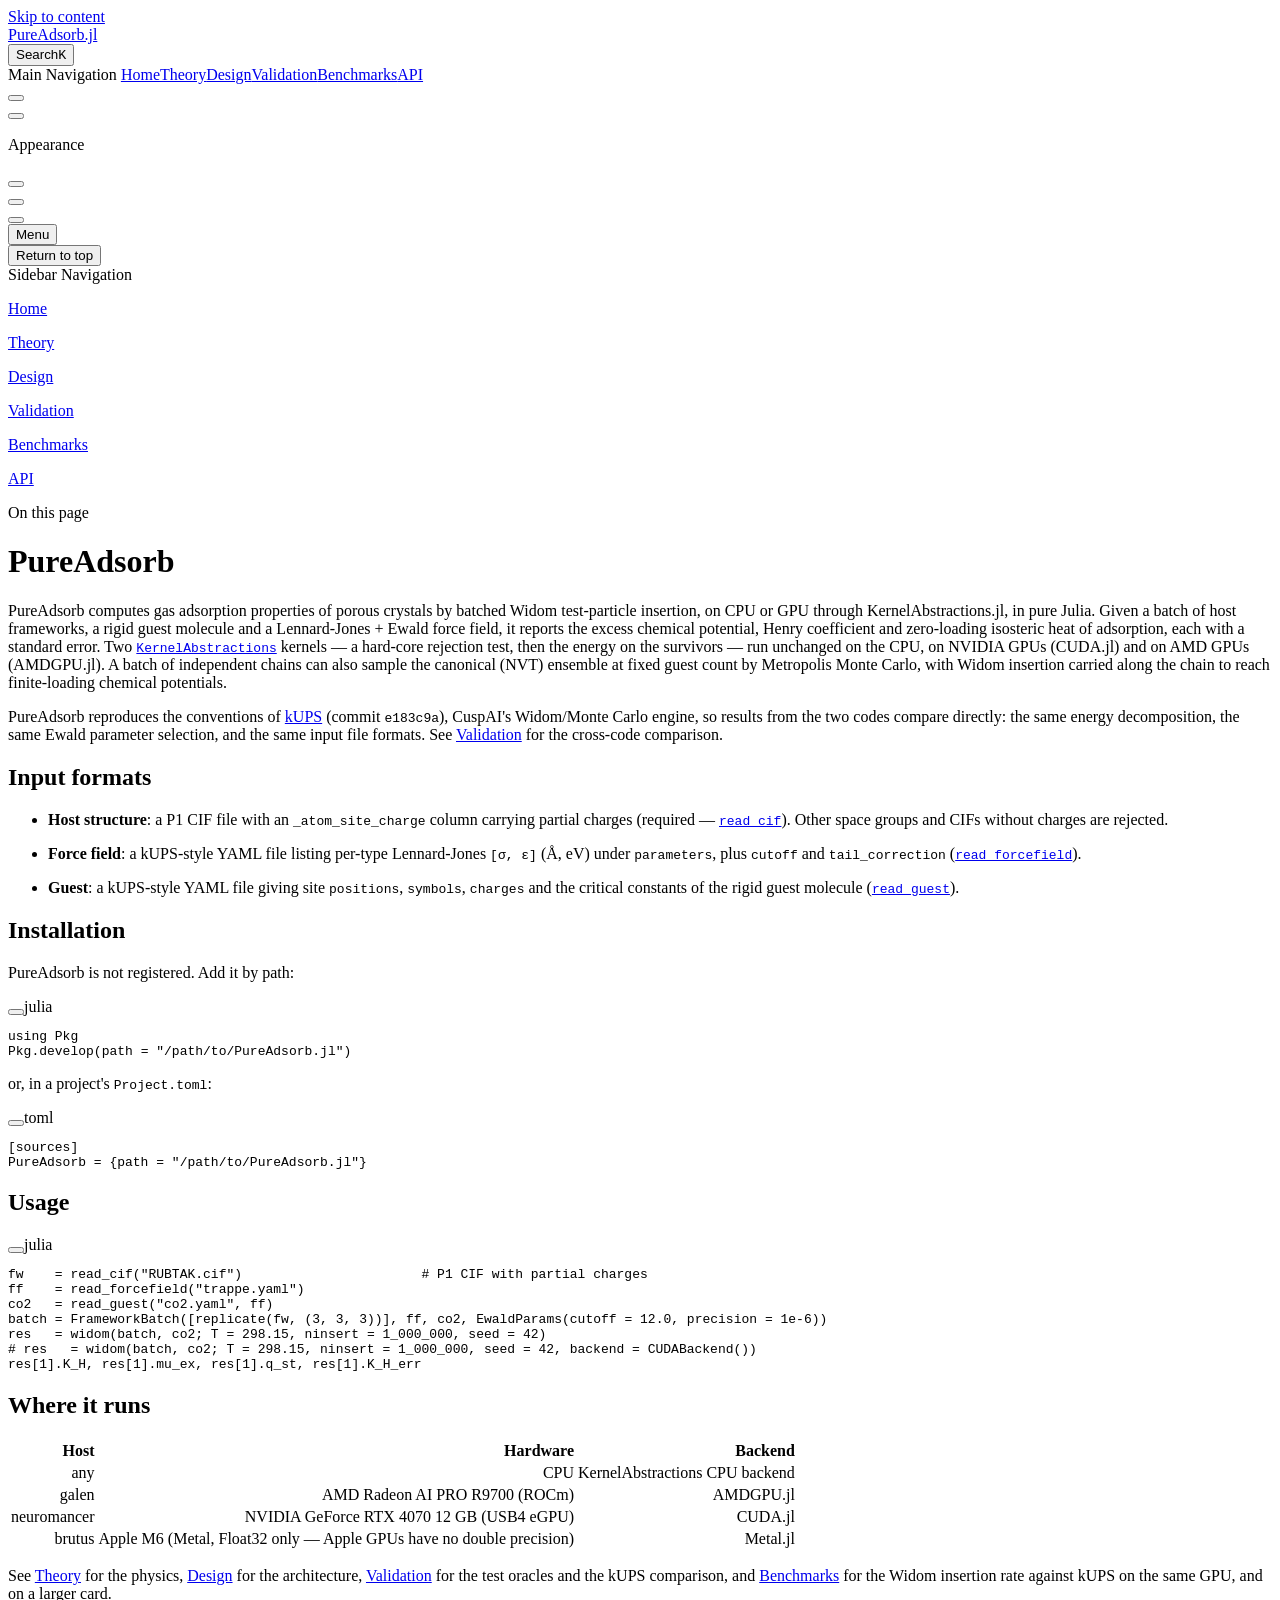
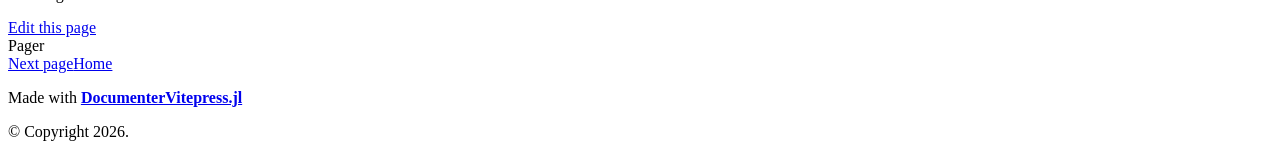
==== dev/index.html @ 9d954e81 "build based on 5918449" ====
<!DOCTYPE html>
<html lang="en-US" dir="ltr">
  <head>
    <meta charset="utf-8">
    <meta name="viewport" content="width=device-width,initial-scale=1">
    <title>PureAdsorb | PureAdsorb.jl</title>
    <meta name="description" content="Documentation for PureAdsorb.jl">
    <meta name="generator" content="VitePress v1.6.4">
    <link rel="preload stylesheet" href="/PureAdsorb.jl/dev/assets/style.B7l5vbgL.css" as="style">
    <link rel="preload stylesheet" href="/PureAdsorb.jl/dev/vp-icons.css" as="style">
    
    <script type="module" src="/PureAdsorb.jl/dev/assets/app.u4fH9tL3.js"></script>
    <link rel="preload" href="/PureAdsorb.jl/dev/assets/inter-roman-latin.Di8DUHzh.woff2" as="font" type="font/woff2" crossorigin="">
    <link rel="modulepreload" href="/PureAdsorb.jl/dev/assets/chunks/theme.BHVfnci4.js">
    <link rel="modulepreload" href="/PureAdsorb.jl/dev/assets/chunks/framework.DqDCIzK9.js">
    <link rel="modulepreload" href="/PureAdsorb.jl/dev/assets/index.md.CG6_yviu.lean.js">
    <script src="/PureAdsorb.jl/versions.js"></script>
    <script src="/PureAdsorb.jl/dev/siteinfo.js"></script>
    <meta name="robots" content="noindex, nofollow">
    <script id="check-dark-mode">(()=>{const e=localStorage.getItem("vitepress-theme-appearance")||"auto",a=window.matchMedia("(prefers-color-scheme: dark)").matches;(!e||e==="auto"?a:e==="dark")&&document.documentElement.classList.add("dark")})();</script>
    <script id="check-mac-os">document.documentElement.classList.toggle("mac",/Mac|iPhone|iPod|iPad/i.test(navigator.platform));</script>
  </head>
  <body>
    <div id="app"><div class="Layout" data-v-a9a9e638><!--[--><!--]--><!--[--><span tabindex="-1" data-v-492508fc></span><a href="#VPContent" class="VPSkipLink visually-hidden" data-v-492508fc>Skip to content</a><!--]--><!----><header class="VPNav" data-v-a9a9e638 data-v-f1e365da><div class="VPNavBar" data-v-f1e365da data-v-822684d1><div class="wrapper" data-v-822684d1><div class="container" data-v-822684d1><div class="title" data-v-822684d1><div class="VPNavBarTitle has-sidebar" data-v-822684d1 data-v-0f4f798b><a class="title" href="/PureAdsorb.jl/dev/" data-v-0f4f798b><!--[--><!--]--><!----><span data-v-0f4f798b>PureAdsorb.jl</span><!--[--><!--]--></a></div></div><div class="content" data-v-822684d1><div class="content-body" data-v-822684d1><!--[--><!--[--><!--[--><!----><!--]--><!--]--><!--]--><div class="VPNavBarSearch search" data-v-822684d1><!--[--><!----><div id="local-search"><button type="button" class="DocSearch DocSearch-Button" aria-label="Search"><span class="DocSearch-Button-Container"><span class="vp-icon DocSearch-Search-Icon"></span><span class="DocSearch-Button-Placeholder">Search</span></span><span class="DocSearch-Button-Keys"><kbd class="DocSearch-Button-Key"></kbd><kbd class="DocSearch-Button-Key">K</kbd></span></button></div><!--]--></div><nav aria-labelledby="main-nav-aria-label" class="VPNavBarMenu menu" data-v-822684d1 data-v-e6d46098><span id="main-nav-aria-label" class="visually-hidden" data-v-e6d46098> Main Navigation </span><!--[--><!--[--><a class="VPLink link VPNavBarMenuLink" href="/PureAdsorb.jl/dev/index" tabindex="0" data-v-e6d46098 data-v-956ec74c><!--[--><span data-v-956ec74c>Home</span><!--]--></a><!--]--><!--[--><a class="VPLink link VPNavBarMenuLink" href="/PureAdsorb.jl/dev/theory" tabindex="0" data-v-e6d46098 data-v-956ec74c><!--[--><span data-v-956ec74c>Theory</span><!--]--></a><!--]--><!--[--><a class="VPLink link VPNavBarMenuLink" href="/PureAdsorb.jl/dev/design" tabindex="0" data-v-e6d46098 data-v-956ec74c><!--[--><span data-v-956ec74c>Design</span><!--]--></a><!--]--><!--[--><a class="VPLink link VPNavBarMenuLink" href="/PureAdsorb.jl/dev/validation" tabindex="0" data-v-e6d46098 data-v-956ec74c><!--[--><span data-v-956ec74c>Validation</span><!--]--></a><!--]--><!--[--><a class="VPLink link VPNavBarMenuLink" href="/PureAdsorb.jl/dev/benchmarks" tabindex="0" data-v-e6d46098 data-v-956ec74c><!--[--><span data-v-956ec74c>Benchmarks</span><!--]--></a><!--]--><!--[--><a class="VPLink link VPNavBarMenuLink" href="/PureAdsorb.jl/dev/api" tabindex="0" data-v-e6d46098 data-v-956ec74c><!--[--><span data-v-956ec74c>API</span><!--]--></a><!--]--><!--[--><!----><!--]--><!--]--></nav><!----><div class="VPNavBarAppearance appearance" data-v-822684d1 data-v-af096f4a><button class="VPSwitch VPSwitchAppearance" type="button" role="switch" title aria-checked="false" data-v-af096f4a data-v-e40a8bb6 data-v-4a1c76db><span class="check" data-v-4a1c76db><span class="icon" data-v-4a1c76db><!--[--><span class="vpi-sun sun" data-v-e40a8bb6></span><span class="vpi-moon moon" data-v-e40a8bb6></span><!--]--></span></span></button></div><div class="VPSocialLinks VPNavBarSocialLinks social-links" data-v-822684d1 data-v-164c457f data-v-ee7a9424><!--[--><a class="VPSocialLink no-icon" href="https://github.com/el-oso/PureAdsorb.jl" aria-label="github" target="_blank" rel="noopener" data-v-ee7a9424 data-v-d26d30cb><span class="vpi-social-github"></span></a><!--]--></div><div class="VPFlyout VPNavBarExtra extra" data-v-822684d1 data-v-925effce data-v-04f5c5e9><button type="button" class="button" aria-haspopup="true" aria-expanded="false" aria-label="extra navigation" data-v-04f5c5e9><span class="vpi-more-horizontal icon" data-v-04f5c5e9></span></button><div class="menu" data-v-04f5c5e9><div class="VPMenu" data-v-04f5c5e9 data-v-7dd3104a><!----><!--[--><!--[--><!----><div class="group" data-v-925effce><div class="item appearance" data-v-925effce><p class="label" data-v-925effce>Appearance</p><div class="appearance-action" data-v-925effce><button class="VPSwitch VPSwitchAppearance" type="button" role="switch" title aria-checked="false" data-v-925effce data-v-e40a8bb6 data-v-4a1c76db><span class="check" data-v-4a1c76db><span class="icon" data-v-4a1c76db><!--[--><span class="vpi-sun sun" data-v-e40a8bb6></span><span class="vpi-moon moon" data-v-e40a8bb6></span><!--]--></span></span></button></div></div></div><div class="group" data-v-925effce><div class="item social-links" data-v-925effce><div class="VPSocialLinks social-links-list" data-v-925effce data-v-ee7a9424><!--[--><a class="VPSocialLink no-icon" href="https://github.com/el-oso/PureAdsorb.jl" aria-label="github" target="_blank" rel="noopener" data-v-ee7a9424 data-v-d26d30cb><span class="vpi-social-github"></span></a><!--]--></div></div></div><!--]--><!--]--></div></div></div><!--[--><!--[--><!--[--><div class="VPFlyout VPNolebaseEnhancedReadabilitiesMenu VPNolebaseEnhancedReadabilitiesMenuFlyout" aria-label="Enhanced Readability" role="menuitem" data-v-04f5c5e9><button type="button" class="button" aria-haspopup="true" aria-expanded="false" data-v-04f5c5e9><span class="text" data-v-04f5c5e9><span class="i-icon-park-outline:book-open option-icon" data-v-04f5c5e9></span><!----><span class="vpi-chevron-down text-icon" data-v-04f5c5e9></span></span></button><div class="menu" data-v-04f5c5e9><div class="VPMenu" data-v-04f5c5e9 data-v-7dd3104a><!----><!--[--><!--]--></div></div></div><!--]--><!--]--><!--]--><button type="button" class="VPNavBarHamburger hamburger" aria-label="mobile navigation" aria-expanded="false" aria-controls="VPNavScreen" data-v-822684d1 data-v-5dea55bf><span class="container" data-v-5dea55bf><span class="top" data-v-5dea55bf></span><span class="middle" data-v-5dea55bf></span><span class="bottom" data-v-5dea55bf></span></span></button></div></div></div></div><div class="divider" data-v-822684d1><div class="divider-line" data-v-822684d1></div></div></div><!----></header><div class="VPLocalNav has-sidebar empty" data-v-a9a9e638 data-v-070ab83d><div class="container" data-v-070ab83d><button class="menu" aria-expanded="false" aria-controls="VPSidebarNav" data-v-070ab83d><span class="vpi-align-left menu-icon" data-v-070ab83d></span><span class="menu-text" data-v-070ab83d>Menu</span></button><div class="VPLocalNavOutlineDropdown" style="--vp-vh:0px;" data-v-070ab83d data-v-168ddf5d><button data-v-168ddf5d>Return to top</button><!----></div></div></div><aside class="VPSidebar" data-v-a9a9e638 data-v-18756405><div class="curtain" data-v-18756405></div><nav class="nav" id="VPSidebarNav" aria-labelledby="sidebar-aria-label" tabindex="-1" data-v-18756405><span class="visually-hidden" id="sidebar-aria-label" data-v-18756405> Sidebar Navigation </span><!--[--><!--]--><!--[--><div class="no-transition group" data-v-9e426adc><section class="VPSidebarItem level-0" data-v-9e426adc data-v-a4b0d9bf><!----><div class="items" data-v-a4b0d9bf><!--[--><div class="VPSidebarItem level-1 is-link" data-v-a4b0d9bf><div class="item" data-v-a4b0d9bf><div class="indicator" data-v-a4b0d9bf></div><a class="VPLink link link" href="/PureAdsorb.jl/dev/index" data-v-a4b0d9bf><!--[--><p class="text" data-v-a4b0d9bf>Home</p><!--]--></a><!----></div><!----></div><div class="VPSidebarItem level-1 is-link" data-v-a4b0d9bf><div class="item" data-v-a4b0d9bf><div class="indicator" data-v-a4b0d9bf></div><a class="VPLink link link" href="/PureAdsorb.jl/dev/theory" data-v-a4b0d9bf><!--[--><p class="text" data-v-a4b0d9bf>Theory</p><!--]--></a><!----></div><!----></div><div class="VPSidebarItem level-1 is-link" data-v-a4b0d9bf><div class="item" data-v-a4b0d9bf><div class="indicator" data-v-a4b0d9bf></div><a class="VPLink link link" href="/PureAdsorb.jl/dev/design" data-v-a4b0d9bf><!--[--><p class="text" data-v-a4b0d9bf>Design</p><!--]--></a><!----></div><!----></div><div class="VPSidebarItem level-1 is-link" data-v-a4b0d9bf><div class="item" data-v-a4b0d9bf><div class="indicator" data-v-a4b0d9bf></div><a class="VPLink link link" href="/PureAdsorb.jl/dev/validation" data-v-a4b0d9bf><!--[--><p class="text" data-v-a4b0d9bf>Validation</p><!--]--></a><!----></div><!----></div><div class="VPSidebarItem level-1 is-link" data-v-a4b0d9bf><div class="item" data-v-a4b0d9bf><div class="indicator" data-v-a4b0d9bf></div><a class="VPLink link link" href="/PureAdsorb.jl/dev/benchmarks" data-v-a4b0d9bf><!--[--><p class="text" data-v-a4b0d9bf>Benchmarks</p><!--]--></a><!----></div><!----></div><div class="VPSidebarItem level-1 is-link" data-v-a4b0d9bf><div class="item" data-v-a4b0d9bf><div class="indicator" data-v-a4b0d9bf></div><a class="VPLink link link" href="/PureAdsorb.jl/dev/api" data-v-a4b0d9bf><!--[--><p class="text" data-v-a4b0d9bf>API</p><!--]--></a><!----></div><!----></div><!--]--></div></section></div><!--]--><!--[--><!--]--></nav></aside><div class="VPContent has-sidebar" id="VPContent" data-v-a9a9e638 data-v-91765379><div class="VPDoc has-sidebar has-aside" data-v-91765379 data-v-83890dd9><!--[--><!--]--><div class="container" data-v-83890dd9><div class="aside" data-v-83890dd9><div class="aside-curtain" data-v-83890dd9></div><div class="aside-container" data-v-83890dd9><div class="aside-content" data-v-83890dd9><div class="VPDocAside" data-v-83890dd9 data-v-6d7b3c46><!--[--><!--]--><!--[--><!--]--><nav aria-labelledby="doc-outline-aria-label" class="VPDocAsideOutline" data-v-6d7b3c46 data-v-b38bf2ff><div class="content" data-v-b38bf2ff><div class="outline-marker" data-v-b38bf2ff></div><div aria-level="2" class="outline-title" id="doc-outline-aria-label" role="heading" data-v-b38bf2ff>On this page</div><ul class="VPDocOutlineItem root" data-v-b38bf2ff data-v-3f927ebe><!--[--><!--]--></ul></div></nav><!--[--><!--]--><div class="spacer" data-v-6d7b3c46></div><!--[--><!--]--><!----><!--[--><!--]--><!--[--><!--]--></div></div></div></div><div class="content" data-v-83890dd9><div class="content-container" data-v-83890dd9><!--[--><!--]--><main class="main" data-v-83890dd9><div style="position:relative;" class="vp-doc _PureAdsorb_jl_dev_" data-v-83890dd9><div><h1 id="PureAdsorb" tabindex="-1">PureAdsorb <a class="header-anchor" href="#PureAdsorb" aria-label="Permalink to &quot;PureAdsorb {#PureAdsorb}&quot;">​</a></h1><p>PureAdsorb computes gas adsorption properties of porous crystals by batched Widom test-particle insertion, on CPU or GPU through KernelAbstractions.jl, in pure Julia. Given a batch of host frameworks, a rigid guest molecule and a Lennard-Jones + Ewald force field, it reports the excess chemical potential, Henry coefficient and zero-loading isosteric heat of adsorption, each with a standard error. Two <a href="https://github.com/JuliaGPU/KernelAbstractions.jl" target="_blank" rel="noreferrer"><code>KernelAbstractions</code></a> kernels — a hard-core rejection test, then the energy on the survivors — run unchanged on the CPU, on NVIDIA GPUs (CUDA.jl) and on AMD GPUs (AMDGPU.jl). A batch of independent chains can also sample the canonical (NVT) ensemble at fixed guest count by Metropolis Monte Carlo, with Widom insertion carried along the chain to reach finite-loading chemical potentials.</p><p>PureAdsorb reproduces the conventions of <a href="https://github.com/cusp-ai-oss/kups" target="_blank" rel="noreferrer">kUPS</a> (commit <code>e183c9a</code>), CuspAI&#39;s Widom/Monte Carlo engine, so results from the two codes compare directly: the same energy decomposition, the same Ewald parameter selection, and the same input file formats. See <a href="./validation">Validation</a> for the cross-code comparison.</p><h2 id="Input-formats" tabindex="-1">Input formats <a class="header-anchor" href="#Input-formats" aria-label="Permalink to &quot;Input formats {#Input-formats}&quot;">​</a></h2><ul><li><p><strong>Host structure</strong>: a P1 CIF file with an <code>_atom_site_charge</code> column carrying partial charges (required — <a href="/PureAdsorb.jl/dev/api#PureAdsorb.read_cif-Tuple{AbstractString}"><code>read_cif</code></a>). Other space groups and CIFs without charges are rejected.</p></li><li><p><strong>Force field</strong>: a kUPS-style YAML file listing per-type Lennard-Jones <code>[σ, ε]</code> (Å, eV) under <code>parameters</code>, plus <code>cutoff</code> and <code>tail_correction</code> (<a href="/PureAdsorb.jl/dev/api#PureAdsorb.read_forcefield-Tuple{AbstractString}"><code>read_forcefield</code></a>).</p></li><li><p><strong>Guest</strong>: a kUPS-style YAML file giving site <code>positions</code>, <code>symbols</code>, <code>charges</code> and the critical constants of the rigid guest molecule (<a href="/PureAdsorb.jl/dev/api#PureAdsorb.read_guest-Tuple{AbstractString, ForceField}"><code>read_guest</code></a>).</p></li></ul><h2 id="Installation" tabindex="-1">Installation <a class="header-anchor" href="#Installation" aria-label="Permalink to &quot;Installation {#Installation}&quot;">​</a></h2><p>PureAdsorb is not registered. Add it by path:</p><div class="language-julia vp-adaptive-theme"><button title="Copy Code" class="copy"></button><span class="lang">julia</span><pre class="shiki shiki-themes github-light github-dark vp-code" tabindex="0"><code><span class="line"><span style="--shiki-light:#D73A49;--shiki-dark:#F97583;">using</span><span style="--shiki-light:#24292E;--shiki-dark:#E1E4E8;"> Pkg</span></span>
<span class="line"><span style="--shiki-light:#24292E;--shiki-dark:#E1E4E8;">Pkg</span><span style="--shiki-light:#D73A49;--shiki-dark:#F97583;">.</span><span style="--shiki-light:#005CC5;--shiki-dark:#79B8FF;">develop</span><span style="--shiki-light:#24292E;--shiki-dark:#E1E4E8;">(path </span><span style="--shiki-light:#D73A49;--shiki-dark:#F97583;">=</span><span style="--shiki-light:#032F62;--shiki-dark:#9ECBFF;"> &quot;/path/to/PureAdsorb.jl&quot;</span><span style="--shiki-light:#24292E;--shiki-dark:#E1E4E8;">)</span></span></code></pre></div><p>or, in a project&#39;s <code>Project.toml</code>:</p><div class="language-toml vp-adaptive-theme"><button title="Copy Code" class="copy"></button><span class="lang">toml</span><pre class="shiki shiki-themes github-light github-dark vp-code" tabindex="0"><code><span class="line"><span style="--shiki-light:#24292E;--shiki-dark:#E1E4E8;">[</span><span style="--shiki-light:#6F42C1;--shiki-dark:#B392F0;">sources</span><span style="--shiki-light:#24292E;--shiki-dark:#E1E4E8;">]</span></span>
<span class="line"><span style="--shiki-light:#24292E;--shiki-dark:#E1E4E8;">PureAdsorb = {path = </span><span style="--shiki-light:#032F62;--shiki-dark:#9ECBFF;">&quot;/path/to/PureAdsorb.jl&quot;</span><span style="--shiki-light:#24292E;--shiki-dark:#E1E4E8;">}</span></span></code></pre></div><h2 id="Usage" tabindex="-1">Usage <a class="header-anchor" href="#Usage" aria-label="Permalink to &quot;Usage {#Usage}&quot;">​</a></h2><div class="language-julia vp-adaptive-theme"><button title="Copy Code" class="copy"></button><span class="lang">julia</span><pre class="shiki shiki-themes github-light github-dark vp-code" tabindex="0"><code><span class="line"><span style="--shiki-light:#24292E;--shiki-dark:#E1E4E8;">fw    </span><span style="--shiki-light:#D73A49;--shiki-dark:#F97583;">=</span><span style="--shiki-light:#005CC5;--shiki-dark:#79B8FF;"> read_cif</span><span style="--shiki-light:#24292E;--shiki-dark:#E1E4E8;">(</span><span style="--shiki-light:#032F62;--shiki-dark:#9ECBFF;">&quot;RUBTAK.cif&quot;</span><span style="--shiki-light:#24292E;--shiki-dark:#E1E4E8;">)                       </span><span style="--shiki-light:#6A737D;--shiki-dark:#6A737D;"># P1 CIF with partial charges</span></span>
<span class="line"><span style="--shiki-light:#24292E;--shiki-dark:#E1E4E8;">ff    </span><span style="--shiki-light:#D73A49;--shiki-dark:#F97583;">=</span><span style="--shiki-light:#005CC5;--shiki-dark:#79B8FF;"> read_forcefield</span><span style="--shiki-light:#24292E;--shiki-dark:#E1E4E8;">(</span><span style="--shiki-light:#032F62;--shiki-dark:#9ECBFF;">&quot;trappe.yaml&quot;</span><span style="--shiki-light:#24292E;--shiki-dark:#E1E4E8;">)</span></span>
<span class="line"><span style="--shiki-light:#24292E;--shiki-dark:#E1E4E8;">co2   </span><span style="--shiki-light:#D73A49;--shiki-dark:#F97583;">=</span><span style="--shiki-light:#005CC5;--shiki-dark:#79B8FF;"> read_guest</span><span style="--shiki-light:#24292E;--shiki-dark:#E1E4E8;">(</span><span style="--shiki-light:#032F62;--shiki-dark:#9ECBFF;">&quot;co2.yaml&quot;</span><span style="--shiki-light:#24292E;--shiki-dark:#E1E4E8;">, ff)</span></span>
<span class="line"><span style="--shiki-light:#24292E;--shiki-dark:#E1E4E8;">batch </span><span style="--shiki-light:#D73A49;--shiki-dark:#F97583;">=</span><span style="--shiki-light:#005CC5;--shiki-dark:#79B8FF;"> FrameworkBatch</span><span style="--shiki-light:#24292E;--shiki-dark:#E1E4E8;">([</span><span style="--shiki-light:#005CC5;--shiki-dark:#79B8FF;">replicate</span><span style="--shiki-light:#24292E;--shiki-dark:#E1E4E8;">(fw, (</span><span style="--shiki-light:#005CC5;--shiki-dark:#79B8FF;">3</span><span style="--shiki-light:#24292E;--shiki-dark:#E1E4E8;">, </span><span style="--shiki-light:#005CC5;--shiki-dark:#79B8FF;">3</span><span style="--shiki-light:#24292E;--shiki-dark:#E1E4E8;">, </span><span style="--shiki-light:#005CC5;--shiki-dark:#79B8FF;">3</span><span style="--shiki-light:#24292E;--shiki-dark:#E1E4E8;">))], ff, co2, </span><span style="--shiki-light:#005CC5;--shiki-dark:#79B8FF;">EwaldParams</span><span style="--shiki-light:#24292E;--shiki-dark:#E1E4E8;">(cutoff </span><span style="--shiki-light:#D73A49;--shiki-dark:#F97583;">=</span><span style="--shiki-light:#005CC5;--shiki-dark:#79B8FF;"> 12.0</span><span style="--shiki-light:#24292E;--shiki-dark:#E1E4E8;">, precision </span><span style="--shiki-light:#D73A49;--shiki-dark:#F97583;">=</span><span style="--shiki-light:#005CC5;--shiki-dark:#79B8FF;"> 1e-6</span><span style="--shiki-light:#24292E;--shiki-dark:#E1E4E8;">))</span></span>
<span class="line"><span style="--shiki-light:#24292E;--shiki-dark:#E1E4E8;">res   </span><span style="--shiki-light:#D73A49;--shiki-dark:#F97583;">=</span><span style="--shiki-light:#005CC5;--shiki-dark:#79B8FF;"> widom</span><span style="--shiki-light:#24292E;--shiki-dark:#E1E4E8;">(batch, co2; T </span><span style="--shiki-light:#D73A49;--shiki-dark:#F97583;">=</span><span style="--shiki-light:#005CC5;--shiki-dark:#79B8FF;"> 298.15</span><span style="--shiki-light:#24292E;--shiki-dark:#E1E4E8;">, ninsert </span><span style="--shiki-light:#D73A49;--shiki-dark:#F97583;">=</span><span style="--shiki-light:#005CC5;--shiki-dark:#79B8FF;"> 1_000_000</span><span style="--shiki-light:#24292E;--shiki-dark:#E1E4E8;">, seed </span><span style="--shiki-light:#D73A49;--shiki-dark:#F97583;">=</span><span style="--shiki-light:#005CC5;--shiki-dark:#79B8FF;"> 42</span><span style="--shiki-light:#24292E;--shiki-dark:#E1E4E8;">)</span></span>
<span class="line"><span style="--shiki-light:#6A737D;--shiki-dark:#6A737D;"># res   = widom(batch, co2; T = 298.15, ninsert = 1_000_000, seed = 42, backend = CUDABackend())</span></span>
<span class="line"><span style="--shiki-light:#24292E;--shiki-dark:#E1E4E8;">res[</span><span style="--shiki-light:#005CC5;--shiki-dark:#79B8FF;">1</span><span style="--shiki-light:#24292E;--shiki-dark:#E1E4E8;">]</span><span style="--shiki-light:#D73A49;--shiki-dark:#F97583;">.</span><span style="--shiki-light:#24292E;--shiki-dark:#E1E4E8;">K_H, res[</span><span style="--shiki-light:#005CC5;--shiki-dark:#79B8FF;">1</span><span style="--shiki-light:#24292E;--shiki-dark:#E1E4E8;">]</span><span style="--shiki-light:#D73A49;--shiki-dark:#F97583;">.</span><span style="--shiki-light:#24292E;--shiki-dark:#E1E4E8;">mu_ex, res[</span><span style="--shiki-light:#005CC5;--shiki-dark:#79B8FF;">1</span><span style="--shiki-light:#24292E;--shiki-dark:#E1E4E8;">]</span><span style="--shiki-light:#D73A49;--shiki-dark:#F97583;">.</span><span style="--shiki-light:#24292E;--shiki-dark:#E1E4E8;">q_st, res[</span><span style="--shiki-light:#005CC5;--shiki-dark:#79B8FF;">1</span><span style="--shiki-light:#24292E;--shiki-dark:#E1E4E8;">]</span><span style="--shiki-light:#D73A49;--shiki-dark:#F97583;">.</span><span style="--shiki-light:#24292E;--shiki-dark:#E1E4E8;">K_H_err</span></span></code></pre></div><h2 id="Where-it-runs" tabindex="-1">Where it runs <a class="header-anchor" href="#Where-it-runs" aria-label="Permalink to &quot;Where it runs {#Where-it-runs}&quot;">​</a></h2><table tabindex="0"><thead><tr><th style="text-align:right;">Host</th><th style="text-align:right;">Hardware</th><th style="text-align:right;">Backend</th></tr></thead><tbody><tr><td style="text-align:right;">any</td><td style="text-align:right;">CPU</td><td style="text-align:right;">KernelAbstractions CPU backend</td></tr><tr><td style="text-align:right;">galen</td><td style="text-align:right;">AMD Radeon AI PRO R9700 (ROCm)</td><td style="text-align:right;">AMDGPU.jl</td></tr><tr><td style="text-align:right;">neuromancer</td><td style="text-align:right;">NVIDIA GeForce RTX 4070 12 GB (USB4 eGPU)</td><td style="text-align:right;">CUDA.jl</td></tr><tr><td style="text-align:right;">brutus</td><td style="text-align:right;">Apple M6 (Metal, Float32 only — Apple GPUs have no double precision)</td><td style="text-align:right;">Metal.jl</td></tr></tbody></table><p>See <a href="./theory">Theory</a> for the physics, <a href="./design">Design</a> for the architecture, <a href="./validation">Validation</a> for the test oracles and the kUPS comparison, and <a href="./benchmarks">Benchmarks</a> for the Widom insertion rate against kUPS on the same GPU, and on a larger card.</p></div></div></main><footer class="VPDocFooter" data-v-83890dd9 data-v-4f9813fa><!--[--><!--]--><div class="edit-info" data-v-4f9813fa><div class="edit-link" data-v-4f9813fa><a class="VPLink link vp-external-link-icon no-icon edit-link-button" href="https://github.com/el-oso/PureAdsorb.jl/edit/master/docs/src/index.md" target="_blank" rel="noreferrer" data-v-4f9813fa><!--[--><span class="vpi-square-pen edit-link-icon" data-v-4f9813fa></span> Edit this page<!--]--></a></div><!----></div><nav class="prev-next" aria-labelledby="doc-footer-aria-label" data-v-4f9813fa><span class="visually-hidden" id="doc-footer-aria-label" data-v-4f9813fa>Pager</span><div class="pager" data-v-4f9813fa><!----></div><div class="pager" data-v-4f9813fa><a class="VPLink link pager-link next" href="/PureAdsorb.jl/dev/index" data-v-4f9813fa><!--[--><span class="desc" data-v-4f9813fa>Next page</span><span class="title" data-v-4f9813fa>Home</span><!--]--></a></div></nav></footer><!--[--><!--]--></div></div></div><!--[--><!--]--></div></div><footer class="VPFooter has-sidebar" data-v-a9a9e638 data-v-c970a860><div class="container" data-v-c970a860><p class="message" data-v-c970a860>Made with <a href="https://luxdl.github.io/DocumenterVitepress.jl/dev/" target="_blank"><strong>DocumenterVitepress.jl</strong></a><br></p><p class="copyright" data-v-c970a860>© Copyright 2026.</p></div></footer><!--[--><!--]--></div></div>
    <script>window.__VP_HASH_MAP__=JSON.parse("{\"api.md\":\"DuRyZMnu\",\"benchmarks.md\":\"BU0Cpggc\",\"design.md\":\"D0_i6407\",\"index.md\":\"CG6_yviu\",\"theory.md\":\"DeNJmsH6\",\"validation.md\":\"tKW25QGO\"}");window.__VP_SITE_DATA__=JSON.parse("{\"lang\":\"en-US\",\"dir\":\"ltr\",\"title\":\"PureAdsorb.jl\",\"description\":\"Documentation for PureAdsorb.jl\",\"base\":\"/PureAdsorb.jl/dev/\",\"head\":[],\"router\":{\"prefetchLinks\":true},\"appearance\":true,\"themeConfig\":{\"outline\":\"deep\",\"search\":{\"provider\":\"local\",\"options\":{\"detailedView\":true}},\"nav\":[{\"text\":\"Home\",\"link\":\"/index\"},{\"text\":\"Theory\",\"link\":\"/theory\"},{\"text\":\"Design\",\"link\":\"/design\"},{\"text\":\"Validation\",\"link\":\"/validation\"},{\"text\":\"Benchmarks\",\"link\":\"/benchmarks\"},{\"text\":\"API\",\"link\":\"/api\"},{\"component\":\"VersionPicker\"}],\"sidebar\":[{\"text\":\"Home\",\"link\":\"/index\"},{\"text\":\"Theory\",\"link\":\"/theory\"},{\"text\":\"Design\",\"link\":\"/design\"},{\"text\":\"Validation\",\"link\":\"/validation\"},{\"text\":\"Benchmarks\",\"link\":\"/benchmarks\"},{\"text\":\"API\",\"link\":\"/api\"}],\"sidebarDrawer\":false,\"editLink\":{\"pattern\":\"https://github.com/el-oso/PureAdsorb.jl/edit/master/docs/src/:path\"},\"socialLinks\":[{\"icon\":\"github\",\"link\":\"https://github.com/el-oso/PureAdsorb.jl\"}],\"footer\":{\"message\":\"Made with <a href=\\\"https://luxdl.github.io/DocumenterVitepress.jl/dev/\\\" target=\\\"_blank\\\"><strong>DocumenterVitepress.jl</strong></a><br>\",\"copyright\":\"© Copyright 2026.\"}},\"locales\":{},\"scrollOffset\":134,\"cleanUrls\":true}");</script>
    
  </body>
</html>
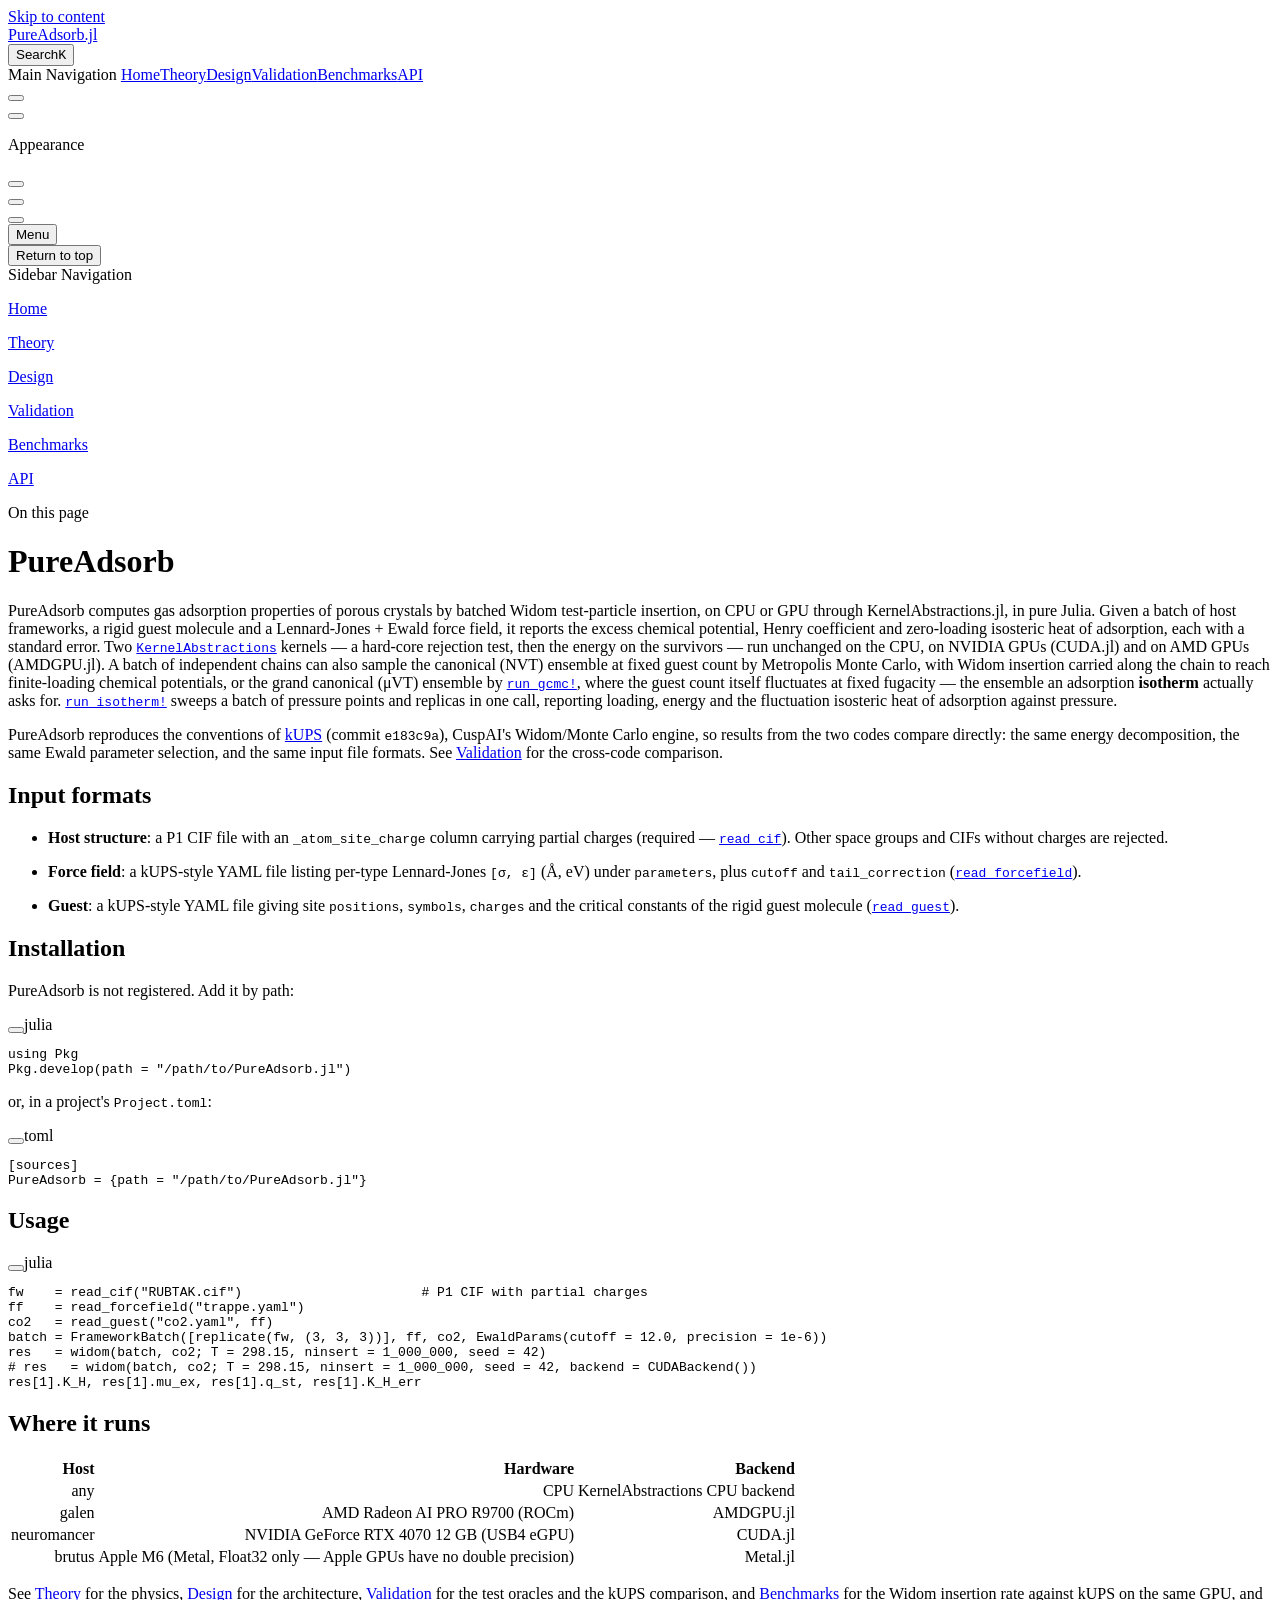
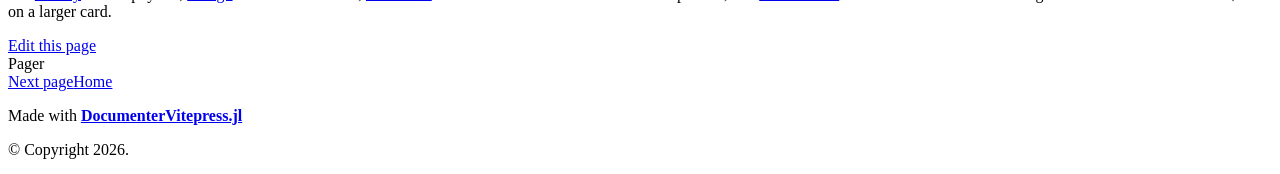
==== commit 5d121c28: "build based on db76305" ====
--- a/dev/index.html
+++ b/dev/index.html
@@ -9,11 +9,11 @@
     <link rel="preload stylesheet" href="/PureAdsorb.jl/dev/assets/style.B7l5vbgL.css" as="style">
     <link rel="preload stylesheet" href="/PureAdsorb.jl/dev/vp-icons.css" as="style">
     
-    <script type="module" src="/PureAdsorb.jl/dev/assets/app.u4fH9tL3.js"></script>
+    <script type="module" src="/PureAdsorb.jl/dev/assets/app.Drlv0tbn.js"></script>
     <link rel="preload" href="/PureAdsorb.jl/dev/assets/inter-roman-latin.Di8DUHzh.woff2" as="font" type="font/woff2" crossorigin="">
-    <link rel="modulepreload" href="/PureAdsorb.jl/dev/assets/chunks/theme.BHVfnci4.js">
+    <link rel="modulepreload" href="/PureAdsorb.jl/dev/assets/chunks/theme.DAHrXUs6.js">
     <link rel="modulepreload" href="/PureAdsorb.jl/dev/assets/chunks/framework.DqDCIzK9.js">
-    <link rel="modulepreload" href="/PureAdsorb.jl/dev/assets/index.md.CG6_yviu.lean.js">
+    <link rel="modulepreload" href="/PureAdsorb.jl/dev/assets/index.md.scrIvsr9.lean.js">
     <script src="/PureAdsorb.jl/versions.js"></script>
     <script src="/PureAdsorb.jl/dev/siteinfo.js"></script>
     <meta name="robots" content="noindex, nofollow">
@@ -21,7 +21,7 @@
     <script id="check-mac-os">document.documentElement.classList.toggle("mac",/Mac|iPhone|iPod|iPad/i.test(navigator.platform));</script>
   </head>
   <body>
-    <div id="app"><div class="Layout" data-v-a9a9e638><!--[--><!--]--><!--[--><span tabindex="-1" data-v-492508fc></span><a href="#VPContent" class="VPSkipLink visually-hidden" data-v-492508fc>Skip to content</a><!--]--><!----><header class="VPNav" data-v-a9a9e638 data-v-f1e365da><div class="VPNavBar" data-v-f1e365da data-v-822684d1><div class="wrapper" data-v-822684d1><div class="container" data-v-822684d1><div class="title" data-v-822684d1><div class="VPNavBarTitle has-sidebar" data-v-822684d1 data-v-0f4f798b><a class="title" href="/PureAdsorb.jl/dev/" data-v-0f4f798b><!--[--><!--]--><!----><span data-v-0f4f798b>PureAdsorb.jl</span><!--[--><!--]--></a></div></div><div class="content" data-v-822684d1><div class="content-body" data-v-822684d1><!--[--><!--[--><!--[--><!----><!--]--><!--]--><!--]--><div class="VPNavBarSearch search" data-v-822684d1><!--[--><!----><div id="local-search"><button type="button" class="DocSearch DocSearch-Button" aria-label="Search"><span class="DocSearch-Button-Container"><span class="vp-icon DocSearch-Search-Icon"></span><span class="DocSearch-Button-Placeholder">Search</span></span><span class="DocSearch-Button-Keys"><kbd class="DocSearch-Button-Key"></kbd><kbd class="DocSearch-Button-Key">K</kbd></span></button></div><!--]--></div><nav aria-labelledby="main-nav-aria-label" class="VPNavBarMenu menu" data-v-822684d1 data-v-e6d46098><span id="main-nav-aria-label" class="visually-hidden" data-v-e6d46098> Main Navigation </span><!--[--><!--[--><a class="VPLink link VPNavBarMenuLink" href="/PureAdsorb.jl/dev/index" tabindex="0" data-v-e6d46098 data-v-956ec74c><!--[--><span data-v-956ec74c>Home</span><!--]--></a><!--]--><!--[--><a class="VPLink link VPNavBarMenuLink" href="/PureAdsorb.jl/dev/theory" tabindex="0" data-v-e6d46098 data-v-956ec74c><!--[--><span data-v-956ec74c>Theory</span><!--]--></a><!--]--><!--[--><a class="VPLink link VPNavBarMenuLink" href="/PureAdsorb.jl/dev/design" tabindex="0" data-v-e6d46098 data-v-956ec74c><!--[--><span data-v-956ec74c>Design</span><!--]--></a><!--]--><!--[--><a class="VPLink link VPNavBarMenuLink" href="/PureAdsorb.jl/dev/validation" tabindex="0" data-v-e6d46098 data-v-956ec74c><!--[--><span data-v-956ec74c>Validation</span><!--]--></a><!--]--><!--[--><a class="VPLink link VPNavBarMenuLink" href="/PureAdsorb.jl/dev/benchmarks" tabindex="0" data-v-e6d46098 data-v-956ec74c><!--[--><span data-v-956ec74c>Benchmarks</span><!--]--></a><!--]--><!--[--><a class="VPLink link VPNavBarMenuLink" href="/PureAdsorb.jl/dev/api" tabindex="0" data-v-e6d46098 data-v-956ec74c><!--[--><span data-v-956ec74c>API</span><!--]--></a><!--]--><!--[--><!----><!--]--><!--]--></nav><!----><div class="VPNavBarAppearance appearance" data-v-822684d1 data-v-af096f4a><button class="VPSwitch VPSwitchAppearance" type="button" role="switch" title aria-checked="false" data-v-af096f4a data-v-e40a8bb6 data-v-4a1c76db><span class="check" data-v-4a1c76db><span class="icon" data-v-4a1c76db><!--[--><span class="vpi-sun sun" data-v-e40a8bb6></span><span class="vpi-moon moon" data-v-e40a8bb6></span><!--]--></span></span></button></div><div class="VPSocialLinks VPNavBarSocialLinks social-links" data-v-822684d1 data-v-164c457f data-v-ee7a9424><!--[--><a class="VPSocialLink no-icon" href="https://github.com/el-oso/PureAdsorb.jl" aria-label="github" target="_blank" rel="noopener" data-v-ee7a9424 data-v-d26d30cb><span class="vpi-social-github"></span></a><!--]--></div><div class="VPFlyout VPNavBarExtra extra" data-v-822684d1 data-v-925effce data-v-04f5c5e9><button type="button" class="button" aria-haspopup="true" aria-expanded="false" aria-label="extra navigation" data-v-04f5c5e9><span class="vpi-more-horizontal icon" data-v-04f5c5e9></span></button><div class="menu" data-v-04f5c5e9><div class="VPMenu" data-v-04f5c5e9 data-v-7dd3104a><!----><!--[--><!--[--><!----><div class="group" data-v-925effce><div class="item appearance" data-v-925effce><p class="label" data-v-925effce>Appearance</p><div class="appearance-action" data-v-925effce><button class="VPSwitch VPSwitchAppearance" type="button" role="switch" title aria-checked="false" data-v-925effce data-v-e40a8bb6 data-v-4a1c76db><span class="check" data-v-4a1c76db><span class="icon" data-v-4a1c76db><!--[--><span class="vpi-sun sun" data-v-e40a8bb6></span><span class="vpi-moon moon" data-v-e40a8bb6></span><!--]--></span></span></button></div></div></div><div class="group" data-v-925effce><div class="item social-links" data-v-925effce><div class="VPSocialLinks social-links-list" data-v-925effce data-v-ee7a9424><!--[--><a class="VPSocialLink no-icon" href="https://github.com/el-oso/PureAdsorb.jl" aria-label="github" target="_blank" rel="noopener" data-v-ee7a9424 data-v-d26d30cb><span class="vpi-social-github"></span></a><!--]--></div></div></div><!--]--><!--]--></div></div></div><!--[--><!--[--><!--[--><div class="VPFlyout VPNolebaseEnhancedReadabilitiesMenu VPNolebaseEnhancedReadabilitiesMenuFlyout" aria-label="Enhanced Readability" role="menuitem" data-v-04f5c5e9><button type="button" class="button" aria-haspopup="true" aria-expanded="false" data-v-04f5c5e9><span class="text" data-v-04f5c5e9><span class="i-icon-park-outline:book-open option-icon" data-v-04f5c5e9></span><!----><span class="vpi-chevron-down text-icon" data-v-04f5c5e9></span></span></button><div class="menu" data-v-04f5c5e9><div class="VPMenu" data-v-04f5c5e9 data-v-7dd3104a><!----><!--[--><!--]--></div></div></div><!--]--><!--]--><!--]--><button type="button" class="VPNavBarHamburger hamburger" aria-label="mobile navigation" aria-expanded="false" aria-controls="VPNavScreen" data-v-822684d1 data-v-5dea55bf><span class="container" data-v-5dea55bf><span class="top" data-v-5dea55bf></span><span class="middle" data-v-5dea55bf></span><span class="bottom" data-v-5dea55bf></span></span></button></div></div></div></div><div class="divider" data-v-822684d1><div class="divider-line" data-v-822684d1></div></div></div><!----></header><div class="VPLocalNav has-sidebar empty" data-v-a9a9e638 data-v-070ab83d><div class="container" data-v-070ab83d><button class="menu" aria-expanded="false" aria-controls="VPSidebarNav" data-v-070ab83d><span class="vpi-align-left menu-icon" data-v-070ab83d></span><span class="menu-text" data-v-070ab83d>Menu</span></button><div class="VPLocalNavOutlineDropdown" style="--vp-vh:0px;" data-v-070ab83d data-v-168ddf5d><button data-v-168ddf5d>Return to top</button><!----></div></div></div><aside class="VPSidebar" data-v-a9a9e638 data-v-18756405><div class="curtain" data-v-18756405></div><nav class="nav" id="VPSidebarNav" aria-labelledby="sidebar-aria-label" tabindex="-1" data-v-18756405><span class="visually-hidden" id="sidebar-aria-label" data-v-18756405> Sidebar Navigation </span><!--[--><!--]--><!--[--><div class="no-transition group" data-v-9e426adc><section class="VPSidebarItem level-0" data-v-9e426adc data-v-a4b0d9bf><!----><div class="items" data-v-a4b0d9bf><!--[--><div class="VPSidebarItem level-1 is-link" data-v-a4b0d9bf><div class="item" data-v-a4b0d9bf><div class="indicator" data-v-a4b0d9bf></div><a class="VPLink link link" href="/PureAdsorb.jl/dev/index" data-v-a4b0d9bf><!--[--><p class="text" data-v-a4b0d9bf>Home</p><!--]--></a><!----></div><!----></div><div class="VPSidebarItem level-1 is-link" data-v-a4b0d9bf><div class="item" data-v-a4b0d9bf><div class="indicator" data-v-a4b0d9bf></div><a class="VPLink link link" href="/PureAdsorb.jl/dev/theory" data-v-a4b0d9bf><!--[--><p class="text" data-v-a4b0d9bf>Theory</p><!--]--></a><!----></div><!----></div><div class="VPSidebarItem level-1 is-link" data-v-a4b0d9bf><div class="item" data-v-a4b0d9bf><div class="indicator" data-v-a4b0d9bf></div><a class="VPLink link link" href="/PureAdsorb.jl/dev/design" data-v-a4b0d9bf><!--[--><p class="text" data-v-a4b0d9bf>Design</p><!--]--></a><!----></div><!----></div><div class="VPSidebarItem level-1 is-link" data-v-a4b0d9bf><div class="item" data-v-a4b0d9bf><div class="indicator" data-v-a4b0d9bf></div><a class="VPLink link link" href="/PureAdsorb.jl/dev/validation" data-v-a4b0d9bf><!--[--><p class="text" data-v-a4b0d9bf>Validation</p><!--]--></a><!----></div><!----></div><div class="VPSidebarItem level-1 is-link" data-v-a4b0d9bf><div class="item" data-v-a4b0d9bf><div class="indicator" data-v-a4b0d9bf></div><a class="VPLink link link" href="/PureAdsorb.jl/dev/benchmarks" data-v-a4b0d9bf><!--[--><p class="text" data-v-a4b0d9bf>Benchmarks</p><!--]--></a><!----></div><!----></div><div class="VPSidebarItem level-1 is-link" data-v-a4b0d9bf><div class="item" data-v-a4b0d9bf><div class="indicator" data-v-a4b0d9bf></div><a class="VPLink link link" href="/PureAdsorb.jl/dev/api" data-v-a4b0d9bf><!--[--><p class="text" data-v-a4b0d9bf>API</p><!--]--></a><!----></div><!----></div><!--]--></div></section></div><!--]--><!--[--><!--]--></nav></aside><div class="VPContent has-sidebar" id="VPContent" data-v-a9a9e638 data-v-91765379><div class="VPDoc has-sidebar has-aside" data-v-91765379 data-v-83890dd9><!--[--><!--]--><div class="container" data-v-83890dd9><div class="aside" data-v-83890dd9><div class="aside-curtain" data-v-83890dd9></div><div class="aside-container" data-v-83890dd9><div class="aside-content" data-v-83890dd9><div class="VPDocAside" data-v-83890dd9 data-v-6d7b3c46><!--[--><!--]--><!--[--><!--]--><nav aria-labelledby="doc-outline-aria-label" class="VPDocAsideOutline" data-v-6d7b3c46 data-v-b38bf2ff><div class="content" data-v-b38bf2ff><div class="outline-marker" data-v-b38bf2ff></div><div aria-level="2" class="outline-title" id="doc-outline-aria-label" role="heading" data-v-b38bf2ff>On this page</div><ul class="VPDocOutlineItem root" data-v-b38bf2ff data-v-3f927ebe><!--[--><!--]--></ul></div></nav><!--[--><!--]--><div class="spacer" data-v-6d7b3c46></div><!--[--><!--]--><!----><!--[--><!--]--><!--[--><!--]--></div></div></div></div><div class="content" data-v-83890dd9><div class="content-container" data-v-83890dd9><!--[--><!--]--><main class="main" data-v-83890dd9><div style="position:relative;" class="vp-doc _PureAdsorb_jl_dev_" data-v-83890dd9><div><h1 id="PureAdsorb" tabindex="-1">PureAdsorb <a class="header-anchor" href="#PureAdsorb" aria-label="Permalink to &quot;PureAdsorb {#PureAdsorb}&quot;">​</a></h1><p>PureAdsorb computes gas adsorption properties of porous crystals by batched Widom test-particle insertion, on CPU or GPU through KernelAbstractions.jl, in pure Julia. Given a batch of host frameworks, a rigid guest molecule and a Lennard-Jones + Ewald force field, it reports the excess chemical potential, Henry coefficient and zero-loading isosteric heat of adsorption, each with a standard error. Two <a href="https://github.com/JuliaGPU/KernelAbstractions.jl" target="_blank" rel="noreferrer"><code>KernelAbstractions</code></a> kernels — a hard-core rejection test, then the energy on the survivors — run unchanged on the CPU, on NVIDIA GPUs (CUDA.jl) and on AMD GPUs (AMDGPU.jl). A batch of independent chains can also sample the canonical (NVT) ensemble at fixed guest count by Metropolis Monte Carlo, with Widom insertion carried along the chain to reach finite-loading chemical potentials.</p><p>PureAdsorb reproduces the conventions of <a href="https://github.com/cusp-ai-oss/kups" target="_blank" rel="noreferrer">kUPS</a> (commit <code>e183c9a</code>), CuspAI&#39;s Widom/Monte Carlo engine, so results from the two codes compare directly: the same energy decomposition, the same Ewald parameter selection, and the same input file formats. See <a href="./validation">Validation</a> for the cross-code comparison.</p><h2 id="Input-formats" tabindex="-1">Input formats <a class="header-anchor" href="#Input-formats" aria-label="Permalink to &quot;Input formats {#Input-formats}&quot;">​</a></h2><ul><li><p><strong>Host structure</strong>: a P1 CIF file with an <code>_atom_site_charge</code> column carrying partial charges (required — <a href="/PureAdsorb.jl/dev/api#PureAdsorb.read_cif-Tuple{AbstractString}"><code>read_cif</code></a>). Other space groups and CIFs without charges are rejected.</p></li><li><p><strong>Force field</strong>: a kUPS-style YAML file listing per-type Lennard-Jones <code>[σ, ε]</code> (Å, eV) under <code>parameters</code>, plus <code>cutoff</code> and <code>tail_correction</code> (<a href="/PureAdsorb.jl/dev/api#PureAdsorb.read_forcefield-Tuple{AbstractString}"><code>read_forcefield</code></a>).</p></li><li><p><strong>Guest</strong>: a kUPS-style YAML file giving site <code>positions</code>, <code>symbols</code>, <code>charges</code> and the critical constants of the rigid guest molecule (<a href="/PureAdsorb.jl/dev/api#PureAdsorb.read_guest-Tuple{AbstractString, ForceField}"><code>read_guest</code></a>).</p></li></ul><h2 id="Installation" tabindex="-1">Installation <a class="header-anchor" href="#Installation" aria-label="Permalink to &quot;Installation {#Installation}&quot;">​</a></h2><p>PureAdsorb is not registered. Add it by path:</p><div class="language-julia vp-adaptive-theme"><button title="Copy Code" class="copy"></button><span class="lang">julia</span><pre class="shiki shiki-themes github-light github-dark vp-code" tabindex="0"><code><span class="line"><span style="--shiki-light:#D73A49;--shiki-dark:#F97583;">using</span><span style="--shiki-light:#24292E;--shiki-dark:#E1E4E8;"> Pkg</span></span>
+    <div id="app"><div class="Layout" data-v-a9a9e638><!--[--><!--]--><!--[--><span tabindex="-1" data-v-492508fc></span><a href="#VPContent" class="VPSkipLink visually-hidden" data-v-492508fc>Skip to content</a><!--]--><!----><header class="VPNav" data-v-a9a9e638 data-v-f1e365da><div class="VPNavBar" data-v-f1e365da data-v-822684d1><div class="wrapper" data-v-822684d1><div class="container" data-v-822684d1><div class="title" data-v-822684d1><div class="VPNavBarTitle has-sidebar" data-v-822684d1 data-v-0f4f798b><a class="title" href="/PureAdsorb.jl/dev/" data-v-0f4f798b><!--[--><!--]--><!----><span data-v-0f4f798b>PureAdsorb.jl</span><!--[--><!--]--></a></div></div><div class="content" data-v-822684d1><div class="content-body" data-v-822684d1><!--[--><!--[--><!--[--><!----><!--]--><!--]--><!--]--><div class="VPNavBarSearch search" data-v-822684d1><!--[--><!----><div id="local-search"><button type="button" class="DocSearch DocSearch-Button" aria-label="Search"><span class="DocSearch-Button-Container"><span class="vp-icon DocSearch-Search-Icon"></span><span class="DocSearch-Button-Placeholder">Search</span></span><span class="DocSearch-Button-Keys"><kbd class="DocSearch-Button-Key"></kbd><kbd class="DocSearch-Button-Key">K</kbd></span></button></div><!--]--></div><nav aria-labelledby="main-nav-aria-label" class="VPNavBarMenu menu" data-v-822684d1 data-v-e6d46098><span id="main-nav-aria-label" class="visually-hidden" data-v-e6d46098> Main Navigation </span><!--[--><!--[--><a class="VPLink link VPNavBarMenuLink" href="/PureAdsorb.jl/dev/index" tabindex="0" data-v-e6d46098 data-v-956ec74c><!--[--><span data-v-956ec74c>Home</span><!--]--></a><!--]--><!--[--><a class="VPLink link VPNavBarMenuLink" href="/PureAdsorb.jl/dev/theory" tabindex="0" data-v-e6d46098 data-v-956ec74c><!--[--><span data-v-956ec74c>Theory</span><!--]--></a><!--]--><!--[--><a class="VPLink link VPNavBarMenuLink" href="/PureAdsorb.jl/dev/design" tabindex="0" data-v-e6d46098 data-v-956ec74c><!--[--><span data-v-956ec74c>Design</span><!--]--></a><!--]--><!--[--><a class="VPLink link VPNavBarMenuLink" href="/PureAdsorb.jl/dev/validation" tabindex="0" data-v-e6d46098 data-v-956ec74c><!--[--><span data-v-956ec74c>Validation</span><!--]--></a><!--]--><!--[--><a class="VPLink link VPNavBarMenuLink" href="/PureAdsorb.jl/dev/benchmarks" tabindex="0" data-v-e6d46098 data-v-956ec74c><!--[--><span data-v-956ec74c>Benchmarks</span><!--]--></a><!--]--><!--[--><a class="VPLink link VPNavBarMenuLink" href="/PureAdsorb.jl/dev/api" tabindex="0" data-v-e6d46098 data-v-956ec74c><!--[--><span data-v-956ec74c>API</span><!--]--></a><!--]--><!--[--><!----><!--]--><!--]--></nav><!----><div class="VPNavBarAppearance appearance" data-v-822684d1 data-v-af096f4a><button class="VPSwitch VPSwitchAppearance" type="button" role="switch" title aria-checked="false" data-v-af096f4a data-v-e40a8bb6 data-v-4a1c76db><span class="check" data-v-4a1c76db><span class="icon" data-v-4a1c76db><!--[--><span class="vpi-sun sun" data-v-e40a8bb6></span><span class="vpi-moon moon" data-v-e40a8bb6></span><!--]--></span></span></button></div><div class="VPSocialLinks VPNavBarSocialLinks social-links" data-v-822684d1 data-v-164c457f data-v-ee7a9424><!--[--><a class="VPSocialLink no-icon" href="https://github.com/el-oso/PureAdsorb.jl" aria-label="github" target="_blank" rel="noopener" data-v-ee7a9424 data-v-d26d30cb><span class="vpi-social-github"></span></a><!--]--></div><div class="VPFlyout VPNavBarExtra extra" data-v-822684d1 data-v-925effce data-v-04f5c5e9><button type="button" class="button" aria-haspopup="true" aria-expanded="false" aria-label="extra navigation" data-v-04f5c5e9><span class="vpi-more-horizontal icon" data-v-04f5c5e9></span></button><div class="menu" data-v-04f5c5e9><div class="VPMenu" data-v-04f5c5e9 data-v-7dd3104a><!----><!--[--><!--[--><!----><div class="group" data-v-925effce><div class="item appearance" data-v-925effce><p class="label" data-v-925effce>Appearance</p><div class="appearance-action" data-v-925effce><button class="VPSwitch VPSwitchAppearance" type="button" role="switch" title aria-checked="false" data-v-925effce data-v-e40a8bb6 data-v-4a1c76db><span class="check" data-v-4a1c76db><span class="icon" data-v-4a1c76db><!--[--><span class="vpi-sun sun" data-v-e40a8bb6></span><span class="vpi-moon moon" data-v-e40a8bb6></span><!--]--></span></span></button></div></div></div><div class="group" data-v-925effce><div class="item social-links" data-v-925effce><div class="VPSocialLinks social-links-list" data-v-925effce data-v-ee7a9424><!--[--><a class="VPSocialLink no-icon" href="https://github.com/el-oso/PureAdsorb.jl" aria-label="github" target="_blank" rel="noopener" data-v-ee7a9424 data-v-d26d30cb><span class="vpi-social-github"></span></a><!--]--></div></div></div><!--]--><!--]--></div></div></div><!--[--><!--[--><!--[--><div class="VPFlyout VPNolebaseEnhancedReadabilitiesMenu VPNolebaseEnhancedReadabilitiesMenuFlyout" aria-label="Enhanced Readability" role="menuitem" data-v-04f5c5e9><button type="button" class="button" aria-haspopup="true" aria-expanded="false" data-v-04f5c5e9><span class="text" data-v-04f5c5e9><span class="i-icon-park-outline:book-open option-icon" data-v-04f5c5e9></span><!----><span class="vpi-chevron-down text-icon" data-v-04f5c5e9></span></span></button><div class="menu" data-v-04f5c5e9><div class="VPMenu" data-v-04f5c5e9 data-v-7dd3104a><!----><!--[--><!--]--></div></div></div><!--]--><!--]--><!--]--><button type="button" class="VPNavBarHamburger hamburger" aria-label="mobile navigation" aria-expanded="false" aria-controls="VPNavScreen" data-v-822684d1 data-v-5dea55bf><span class="container" data-v-5dea55bf><span class="top" data-v-5dea55bf></span><span class="middle" data-v-5dea55bf></span><span class="bottom" data-v-5dea55bf></span></span></button></div></div></div></div><div class="divider" data-v-822684d1><div class="divider-line" data-v-822684d1></div></div></div><!----></header><div class="VPLocalNav has-sidebar empty" data-v-a9a9e638 data-v-070ab83d><div class="container" data-v-070ab83d><button class="menu" aria-expanded="false" aria-controls="VPSidebarNav" data-v-070ab83d><span class="vpi-align-left menu-icon" data-v-070ab83d></span><span class="menu-text" data-v-070ab83d>Menu</span></button><div class="VPLocalNavOutlineDropdown" style="--vp-vh:0px;" data-v-070ab83d data-v-168ddf5d><button data-v-168ddf5d>Return to top</button><!----></div></div></div><aside class="VPSidebar" data-v-a9a9e638 data-v-18756405><div class="curtain" data-v-18756405></div><nav class="nav" id="VPSidebarNav" aria-labelledby="sidebar-aria-label" tabindex="-1" data-v-18756405><span class="visually-hidden" id="sidebar-aria-label" data-v-18756405> Sidebar Navigation </span><!--[--><!--]--><!--[--><div class="no-transition group" data-v-9e426adc><section class="VPSidebarItem level-0" data-v-9e426adc data-v-a4b0d9bf><!----><div class="items" data-v-a4b0d9bf><!--[--><div class="VPSidebarItem level-1 is-link" data-v-a4b0d9bf><div class="item" data-v-a4b0d9bf><div class="indicator" data-v-a4b0d9bf></div><a class="VPLink link link" href="/PureAdsorb.jl/dev/index" data-v-a4b0d9bf><!--[--><p class="text" data-v-a4b0d9bf>Home</p><!--]--></a><!----></div><!----></div><div class="VPSidebarItem level-1 is-link" data-v-a4b0d9bf><div class="item" data-v-a4b0d9bf><div class="indicator" data-v-a4b0d9bf></div><a class="VPLink link link" href="/PureAdsorb.jl/dev/theory" data-v-a4b0d9bf><!--[--><p class="text" data-v-a4b0d9bf>Theory</p><!--]--></a><!----></div><!----></div><div class="VPSidebarItem level-1 is-link" data-v-a4b0d9bf><div class="item" data-v-a4b0d9bf><div class="indicator" data-v-a4b0d9bf></div><a class="VPLink link link" href="/PureAdsorb.jl/dev/design" data-v-a4b0d9bf><!--[--><p class="text" data-v-a4b0d9bf>Design</p><!--]--></a><!----></div><!----></div><div class="VPSidebarItem level-1 is-link" data-v-a4b0d9bf><div class="item" data-v-a4b0d9bf><div class="indicator" data-v-a4b0d9bf></div><a class="VPLink link link" href="/PureAdsorb.jl/dev/validation" data-v-a4b0d9bf><!--[--><p class="text" data-v-a4b0d9bf>Validation</p><!--]--></a><!----></div><!----></div><div class="VPSidebarItem level-1 is-link" data-v-a4b0d9bf><div class="item" data-v-a4b0d9bf><div class="indicator" data-v-a4b0d9bf></div><a class="VPLink link link" href="/PureAdsorb.jl/dev/benchmarks" data-v-a4b0d9bf><!--[--><p class="text" data-v-a4b0d9bf>Benchmarks</p><!--]--></a><!----></div><!----></div><div class="VPSidebarItem level-1 is-link" data-v-a4b0d9bf><div class="item" data-v-a4b0d9bf><div class="indicator" data-v-a4b0d9bf></div><a class="VPLink link link" href="/PureAdsorb.jl/dev/api" data-v-a4b0d9bf><!--[--><p class="text" data-v-a4b0d9bf>API</p><!--]--></a><!----></div><!----></div><!--]--></div></section></div><!--]--><!--[--><!--]--></nav></aside><div class="VPContent has-sidebar" id="VPContent" data-v-a9a9e638 data-v-91765379><div class="VPDoc has-sidebar has-aside" data-v-91765379 data-v-83890dd9><!--[--><!--]--><div class="container" data-v-83890dd9><div class="aside" data-v-83890dd9><div class="aside-curtain" data-v-83890dd9></div><div class="aside-container" data-v-83890dd9><div class="aside-content" data-v-83890dd9><div class="VPDocAside" data-v-83890dd9 data-v-6d7b3c46><!--[--><!--]--><!--[--><!--]--><nav aria-labelledby="doc-outline-aria-label" class="VPDocAsideOutline" data-v-6d7b3c46 data-v-b38bf2ff><div class="content" data-v-b38bf2ff><div class="outline-marker" data-v-b38bf2ff></div><div aria-level="2" class="outline-title" id="doc-outline-aria-label" role="heading" data-v-b38bf2ff>On this page</div><ul class="VPDocOutlineItem root" data-v-b38bf2ff data-v-3f927ebe><!--[--><!--]--></ul></div></nav><!--[--><!--]--><div class="spacer" data-v-6d7b3c46></div><!--[--><!--]--><!----><!--[--><!--]--><!--[--><!--]--></div></div></div></div><div class="content" data-v-83890dd9><div class="content-container" data-v-83890dd9><!--[--><!--]--><main class="main" data-v-83890dd9><div style="position:relative;" class="vp-doc _PureAdsorb_jl_dev_" data-v-83890dd9><div><h1 id="PureAdsorb" tabindex="-1">PureAdsorb <a class="header-anchor" href="#PureAdsorb" aria-label="Permalink to &quot;PureAdsorb {#PureAdsorb}&quot;">​</a></h1><p>PureAdsorb computes gas adsorption properties of porous crystals by batched Widom test-particle insertion, on CPU or GPU through KernelAbstractions.jl, in pure Julia. Given a batch of host frameworks, a rigid guest molecule and a Lennard-Jones + Ewald force field, it reports the excess chemical potential, Henry coefficient and zero-loading isosteric heat of adsorption, each with a standard error. Two <a href="https://github.com/JuliaGPU/KernelAbstractions.jl" target="_blank" rel="noreferrer"><code>KernelAbstractions</code></a> kernels — a hard-core rejection test, then the energy on the survivors — run unchanged on the CPU, on NVIDIA GPUs (CUDA.jl) and on AMD GPUs (AMDGPU.jl). A batch of independent chains can also sample the canonical (NVT) ensemble at fixed guest count by Metropolis Monte Carlo, with Widom insertion carried along the chain to reach finite-loading chemical potentials, or the grand canonical (μVT) ensemble by <a href="/PureAdsorb.jl/dev/api#PureAdsorb.run_gcmc!-Union{Tuple{N}, Tuple{F}, Tuple{FrameworkBatch{F}, SystemState{F}, Guest{F, N}, ForceField{F}}} where {F, N}"><code>run_gcmc!</code></a>, where the guest count itself fluctuates at fixed fugacity — the ensemble an adsorption <strong>isotherm</strong> actually asks for. <a href="/PureAdsorb.jl/dev/api#PureAdsorb.run_isotherm!-Union{Tuple{N}, Tuple{F}, Tuple{Framework{F}, ForceField{F}, Guest{F, N}, EwaldParams{F}}} where {F, N}"><code>run_isotherm!</code></a> sweeps a batch of pressure points and replicas in one call, reporting loading, energy and the fluctuation isosteric heat of adsorption against pressure.</p><p>PureAdsorb reproduces the conventions of <a href="https://github.com/cusp-ai-oss/kups" target="_blank" rel="noreferrer">kUPS</a> (commit <code>e183c9a</code>), CuspAI&#39;s Widom/Monte Carlo engine, so results from the two codes compare directly: the same energy decomposition, the same Ewald parameter selection, and the same input file formats. See <a href="./validation">Validation</a> for the cross-code comparison.</p><h2 id="Input-formats" tabindex="-1">Input formats <a class="header-anchor" href="#Input-formats" aria-label="Permalink to &quot;Input formats {#Input-formats}&quot;">​</a></h2><ul><li><p><strong>Host structure</strong>: a P1 CIF file with an <code>_atom_site_charge</code> column carrying partial charges (required — <a href="/PureAdsorb.jl/dev/api#PureAdsorb.read_cif-Tuple{AbstractString}"><code>read_cif</code></a>). Other space groups and CIFs without charges are rejected.</p></li><li><p><strong>Force field</strong>: a kUPS-style YAML file listing per-type Lennard-Jones <code>[σ, ε]</code> (Å, eV) under <code>parameters</code>, plus <code>cutoff</code> and <code>tail_correction</code> (<a href="/PureAdsorb.jl/dev/api#PureAdsorb.read_forcefield-Tuple{AbstractString}"><code>read_forcefield</code></a>).</p></li><li><p><strong>Guest</strong>: a kUPS-style YAML file giving site <code>positions</code>, <code>symbols</code>, <code>charges</code> and the critical constants of the rigid guest molecule (<a href="/PureAdsorb.jl/dev/api#PureAdsorb.read_guest-Tuple{AbstractString, ForceField}"><code>read_guest</code></a>).</p></li></ul><h2 id="Installation" tabindex="-1">Installation <a class="header-anchor" href="#Installation" aria-label="Permalink to &quot;Installation {#Installation}&quot;">​</a></h2><p>PureAdsorb is not registered. Add it by path:</p><div class="language-julia vp-adaptive-theme"><button title="Copy Code" class="copy"></button><span class="lang">julia</span><pre class="shiki shiki-themes github-light github-dark vp-code" tabindex="0"><code><span class="line"><span style="--shiki-light:#D73A49;--shiki-dark:#F97583;">using</span><span style="--shiki-light:#24292E;--shiki-dark:#E1E4E8;"> Pkg</span></span>
 <span class="line"><span style="--shiki-light:#24292E;--shiki-dark:#E1E4E8;">Pkg</span><span style="--shiki-light:#D73A49;--shiki-dark:#F97583;">.</span><span style="--shiki-light:#005CC5;--shiki-dark:#79B8FF;">develop</span><span style="--shiki-light:#24292E;--shiki-dark:#E1E4E8;">(path </span><span style="--shiki-light:#D73A49;--shiki-dark:#F97583;">=</span><span style="--shiki-light:#032F62;--shiki-dark:#9ECBFF;"> &quot;/path/to/PureAdsorb.jl&quot;</span><span style="--shiki-light:#24292E;--shiki-dark:#E1E4E8;">)</span></span></code></pre></div><p>or, in a project&#39;s <code>Project.toml</code>:</p><div class="language-toml vp-adaptive-theme"><button title="Copy Code" class="copy"></button><span class="lang">toml</span><pre class="shiki shiki-themes github-light github-dark vp-code" tabindex="0"><code><span class="line"><span style="--shiki-light:#24292E;--shiki-dark:#E1E4E8;">[</span><span style="--shiki-light:#6F42C1;--shiki-dark:#B392F0;">sources</span><span style="--shiki-light:#24292E;--shiki-dark:#E1E4E8;">]</span></span>
 <span class="line"><span style="--shiki-light:#24292E;--shiki-dark:#E1E4E8;">PureAdsorb = {path = </span><span style="--shiki-light:#032F62;--shiki-dark:#9ECBFF;">&quot;/path/to/PureAdsorb.jl&quot;</span><span style="--shiki-light:#24292E;--shiki-dark:#E1E4E8;">}</span></span></code></pre></div><h2 id="Usage" tabindex="-1">Usage <a class="header-anchor" href="#Usage" aria-label="Permalink to &quot;Usage {#Usage}&quot;">​</a></h2><div class="language-julia vp-adaptive-theme"><button title="Copy Code" class="copy"></button><span class="lang">julia</span><pre class="shiki shiki-themes github-light github-dark vp-code" tabindex="0"><code><span class="line"><span style="--shiki-light:#24292E;--shiki-dark:#E1E4E8;">fw    </span><span style="--shiki-light:#D73A49;--shiki-dark:#F97583;">=</span><span style="--shiki-light:#005CC5;--shiki-dark:#79B8FF;"> read_cif</span><span style="--shiki-light:#24292E;--shiki-dark:#E1E4E8;">(</span><span style="--shiki-light:#032F62;--shiki-dark:#9ECBFF;">&quot;RUBTAK.cif&quot;</span><span style="--shiki-light:#24292E;--shiki-dark:#E1E4E8;">)                       </span><span style="--shiki-light:#6A737D;--shiki-dark:#6A737D;"># P1 CIF with partial charges</span></span>
 <span class="line"><span style="--shiki-light:#24292E;--shiki-dark:#E1E4E8;">ff    </span><span style="--shiki-light:#D73A49;--shiki-dark:#F97583;">=</span><span style="--shiki-light:#005CC5;--shiki-dark:#79B8FF;"> read_forcefield</span><span style="--shiki-light:#24292E;--shiki-dark:#E1E4E8;">(</span><span style="--shiki-light:#032F62;--shiki-dark:#9ECBFF;">&quot;trappe.yaml&quot;</span><span style="--shiki-light:#24292E;--shiki-dark:#E1E4E8;">)</span></span>
@@ -30,7 +30,7 @@
 <span class="line"><span style="--shiki-light:#24292E;--shiki-dark:#E1E4E8;">res   </span><span style="--shiki-light:#D73A49;--shiki-dark:#F97583;">=</span><span style="--shiki-light:#005CC5;--shiki-dark:#79B8FF;"> widom</span><span style="--shiki-light:#24292E;--shiki-dark:#E1E4E8;">(batch, co2; T </span><span style="--shiki-light:#D73A49;--shiki-dark:#F97583;">=</span><span style="--shiki-light:#005CC5;--shiki-dark:#79B8FF;"> 298.15</span><span style="--shiki-light:#24292E;--shiki-dark:#E1E4E8;">, ninsert </span><span style="--shiki-light:#D73A49;--shiki-dark:#F97583;">=</span><span style="--shiki-light:#005CC5;--shiki-dark:#79B8FF;"> 1_000_000</span><span style="--shiki-light:#24292E;--shiki-dark:#E1E4E8;">, seed </span><span style="--shiki-light:#D73A49;--shiki-dark:#F97583;">=</span><span style="--shiki-light:#005CC5;--shiki-dark:#79B8FF;"> 42</span><span style="--shiki-light:#24292E;--shiki-dark:#E1E4E8;">)</span></span>
 <span class="line"><span style="--shiki-light:#6A737D;--shiki-dark:#6A737D;"># res   = widom(batch, co2; T = 298.15, ninsert = 1_000_000, seed = 42, backend = CUDABackend())</span></span>
 <span class="line"><span style="--shiki-light:#24292E;--shiki-dark:#E1E4E8;">res[</span><span style="--shiki-light:#005CC5;--shiki-dark:#79B8FF;">1</span><span style="--shiki-light:#24292E;--shiki-dark:#E1E4E8;">]</span><span style="--shiki-light:#D73A49;--shiki-dark:#F97583;">.</span><span style="--shiki-light:#24292E;--shiki-dark:#E1E4E8;">K_H, res[</span><span style="--shiki-light:#005CC5;--shiki-dark:#79B8FF;">1</span><span style="--shiki-light:#24292E;--shiki-dark:#E1E4E8;">]</span><span style="--shiki-light:#D73A49;--shiki-dark:#F97583;">.</span><span style="--shiki-light:#24292E;--shiki-dark:#E1E4E8;">mu_ex, res[</span><span style="--shiki-light:#005CC5;--shiki-dark:#79B8FF;">1</span><span style="--shiki-light:#24292E;--shiki-dark:#E1E4E8;">]</span><span style="--shiki-light:#D73A49;--shiki-dark:#F97583;">.</span><span style="--shiki-light:#24292E;--shiki-dark:#E1E4E8;">q_st, res[</span><span style="--shiki-light:#005CC5;--shiki-dark:#79B8FF;">1</span><span style="--shiki-light:#24292E;--shiki-dark:#E1E4E8;">]</span><span style="--shiki-light:#D73A49;--shiki-dark:#F97583;">.</span><span style="--shiki-light:#24292E;--shiki-dark:#E1E4E8;">K_H_err</span></span></code></pre></div><h2 id="Where-it-runs" tabindex="-1">Where it runs <a class="header-anchor" href="#Where-it-runs" aria-label="Permalink to &quot;Where it runs {#Where-it-runs}&quot;">​</a></h2><table tabindex="0"><thead><tr><th style="text-align:right;">Host</th><th style="text-align:right;">Hardware</th><th style="text-align:right;">Backend</th></tr></thead><tbody><tr><td style="text-align:right;">any</td><td style="text-align:right;">CPU</td><td style="text-align:right;">KernelAbstractions CPU backend</td></tr><tr><td style="text-align:right;">galen</td><td style="text-align:right;">AMD Radeon AI PRO R9700 (ROCm)</td><td style="text-align:right;">AMDGPU.jl</td></tr><tr><td style="text-align:right;">neuromancer</td><td style="text-align:right;">NVIDIA GeForce RTX 4070 12 GB (USB4 eGPU)</td><td style="text-align:right;">CUDA.jl</td></tr><tr><td style="text-align:right;">brutus</td><td style="text-align:right;">Apple M6 (Metal, Float32 only — Apple GPUs have no double precision)</td><td style="text-align:right;">Metal.jl</td></tr></tbody></table><p>See <a href="./theory">Theory</a> for the physics, <a href="./design">Design</a> for the architecture, <a href="./validation">Validation</a> for the test oracles and the kUPS comparison, and <a href="./benchmarks">Benchmarks</a> for the Widom insertion rate against kUPS on the same GPU, and on a larger card.</p></div></div></main><footer class="VPDocFooter" data-v-83890dd9 data-v-4f9813fa><!--[--><!--]--><div class="edit-info" data-v-4f9813fa><div class="edit-link" data-v-4f9813fa><a class="VPLink link vp-external-link-icon no-icon edit-link-button" href="https://github.com/el-oso/PureAdsorb.jl/edit/master/docs/src/index.md" target="_blank" rel="noreferrer" data-v-4f9813fa><!--[--><span class="vpi-square-pen edit-link-icon" data-v-4f9813fa></span> Edit this page<!--]--></a></div><!----></div><nav class="prev-next" aria-labelledby="doc-footer-aria-label" data-v-4f9813fa><span class="visually-hidden" id="doc-footer-aria-label" data-v-4f9813fa>Pager</span><div class="pager" data-v-4f9813fa><!----></div><div class="pager" data-v-4f9813fa><a class="VPLink link pager-link next" href="/PureAdsorb.jl/dev/index" data-v-4f9813fa><!--[--><span class="desc" data-v-4f9813fa>Next page</span><span class="title" data-v-4f9813fa>Home</span><!--]--></a></div></nav></footer><!--[--><!--]--></div></div></div><!--[--><!--]--></div></div><footer class="VPFooter has-sidebar" data-v-a9a9e638 data-v-c970a860><div class="container" data-v-c970a860><p class="message" data-v-c970a860>Made with <a href="https://luxdl.github.io/DocumenterVitepress.jl/dev/" target="_blank"><strong>DocumenterVitepress.jl</strong></a><br></p><p class="copyright" data-v-c970a860>© Copyright 2026.</p></div></footer><!--[--><!--]--></div></div>
-    <script>window.__VP_HASH_MAP__=JSON.parse("{\"api.md\":\"DuRyZMnu\",\"benchmarks.md\":\"BU0Cpggc\",\"design.md\":\"D0_i6407\",\"index.md\":\"CG6_yviu\",\"theory.md\":\"DeNJmsH6\",\"validation.md\":\"tKW25QGO\"}");window.__VP_SITE_DATA__=JSON.parse("{\"lang\":\"en-US\",\"dir\":\"ltr\",\"title\":\"PureAdsorb.jl\",\"description\":\"Documentation for PureAdsorb.jl\",\"base\":\"/PureAdsorb.jl/dev/\",\"head\":[],\"router\":{\"prefetchLinks\":true},\"appearance\":true,\"themeConfig\":{\"outline\":\"deep\",\"search\":{\"provider\":\"local\",\"options\":{\"detailedView\":true}},\"nav\":[{\"text\":\"Home\",\"link\":\"/index\"},{\"text\":\"Theory\",\"link\":\"/theory\"},{\"text\":\"Design\",\"link\":\"/design\"},{\"text\":\"Validation\",\"link\":\"/validation\"},{\"text\":\"Benchmarks\",\"link\":\"/benchmarks\"},{\"text\":\"API\",\"link\":\"/api\"},{\"component\":\"VersionPicker\"}],\"sidebar\":[{\"text\":\"Home\",\"link\":\"/index\"},{\"text\":\"Theory\",\"link\":\"/theory\"},{\"text\":\"Design\",\"link\":\"/design\"},{\"text\":\"Validation\",\"link\":\"/validation\"},{\"text\":\"Benchmarks\",\"link\":\"/benchmarks\"},{\"text\":\"API\",\"link\":\"/api\"}],\"sidebarDrawer\":false,\"editLink\":{\"pattern\":\"https://github.com/el-oso/PureAdsorb.jl/edit/master/docs/src/:path\"},\"socialLinks\":[{\"icon\":\"github\",\"link\":\"https://github.com/el-oso/PureAdsorb.jl\"}],\"footer\":{\"message\":\"Made with <a href=\\\"https://luxdl.github.io/DocumenterVitepress.jl/dev/\\\" target=\\\"_blank\\\"><strong>DocumenterVitepress.jl</strong></a><br>\",\"copyright\":\"© Copyright 2026.\"}},\"locales\":{},\"scrollOffset\":134,\"cleanUrls\":true}");</script>
+    <script>window.__VP_HASH_MAP__=JSON.parse("{\"api.md\":\"DqY8mUuc\",\"benchmarks.md\":\"BU0Cpggc\",\"design.md\":\"VUl8D90H\",\"index.md\":\"scrIvsr9\",\"theory.md\":\"Demgnkqj\",\"validation.md\":\"30GWhSdB\"}");window.__VP_SITE_DATA__=JSON.parse("{\"lang\":\"en-US\",\"dir\":\"ltr\",\"title\":\"PureAdsorb.jl\",\"description\":\"Documentation for PureAdsorb.jl\",\"base\":\"/PureAdsorb.jl/dev/\",\"head\":[],\"router\":{\"prefetchLinks\":true},\"appearance\":true,\"themeConfig\":{\"outline\":\"deep\",\"search\":{\"provider\":\"local\",\"options\":{\"detailedView\":true}},\"nav\":[{\"text\":\"Home\",\"link\":\"/index\"},{\"text\":\"Theory\",\"link\":\"/theory\"},{\"text\":\"Design\",\"link\":\"/design\"},{\"text\":\"Validation\",\"link\":\"/validation\"},{\"text\":\"Benchmarks\",\"link\":\"/benchmarks\"},{\"text\":\"API\",\"link\":\"/api\"},{\"component\":\"VersionPicker\"}],\"sidebar\":[{\"text\":\"Home\",\"link\":\"/index\"},{\"text\":\"Theory\",\"link\":\"/theory\"},{\"text\":\"Design\",\"link\":\"/design\"},{\"text\":\"Validation\",\"link\":\"/validation\"},{\"text\":\"Benchmarks\",\"link\":\"/benchmarks\"},{\"text\":\"API\",\"link\":\"/api\"}],\"sidebarDrawer\":false,\"editLink\":{\"pattern\":\"https://github.com/el-oso/PureAdsorb.jl/edit/master/docs/src/:path\"},\"socialLinks\":[{\"icon\":\"github\",\"link\":\"https://github.com/el-oso/PureAdsorb.jl\"}],\"footer\":{\"message\":\"Made with <a href=\\\"https://luxdl.github.io/DocumenterVitepress.jl/dev/\\\" target=\\\"_blank\\\"><strong>DocumenterVitepress.jl</strong></a><br>\",\"copyright\":\"© Copyright 2026.\"}},\"locales\":{},\"scrollOffset\":134,\"cleanUrls\":true}");</script>
     
   </body>
 </html>
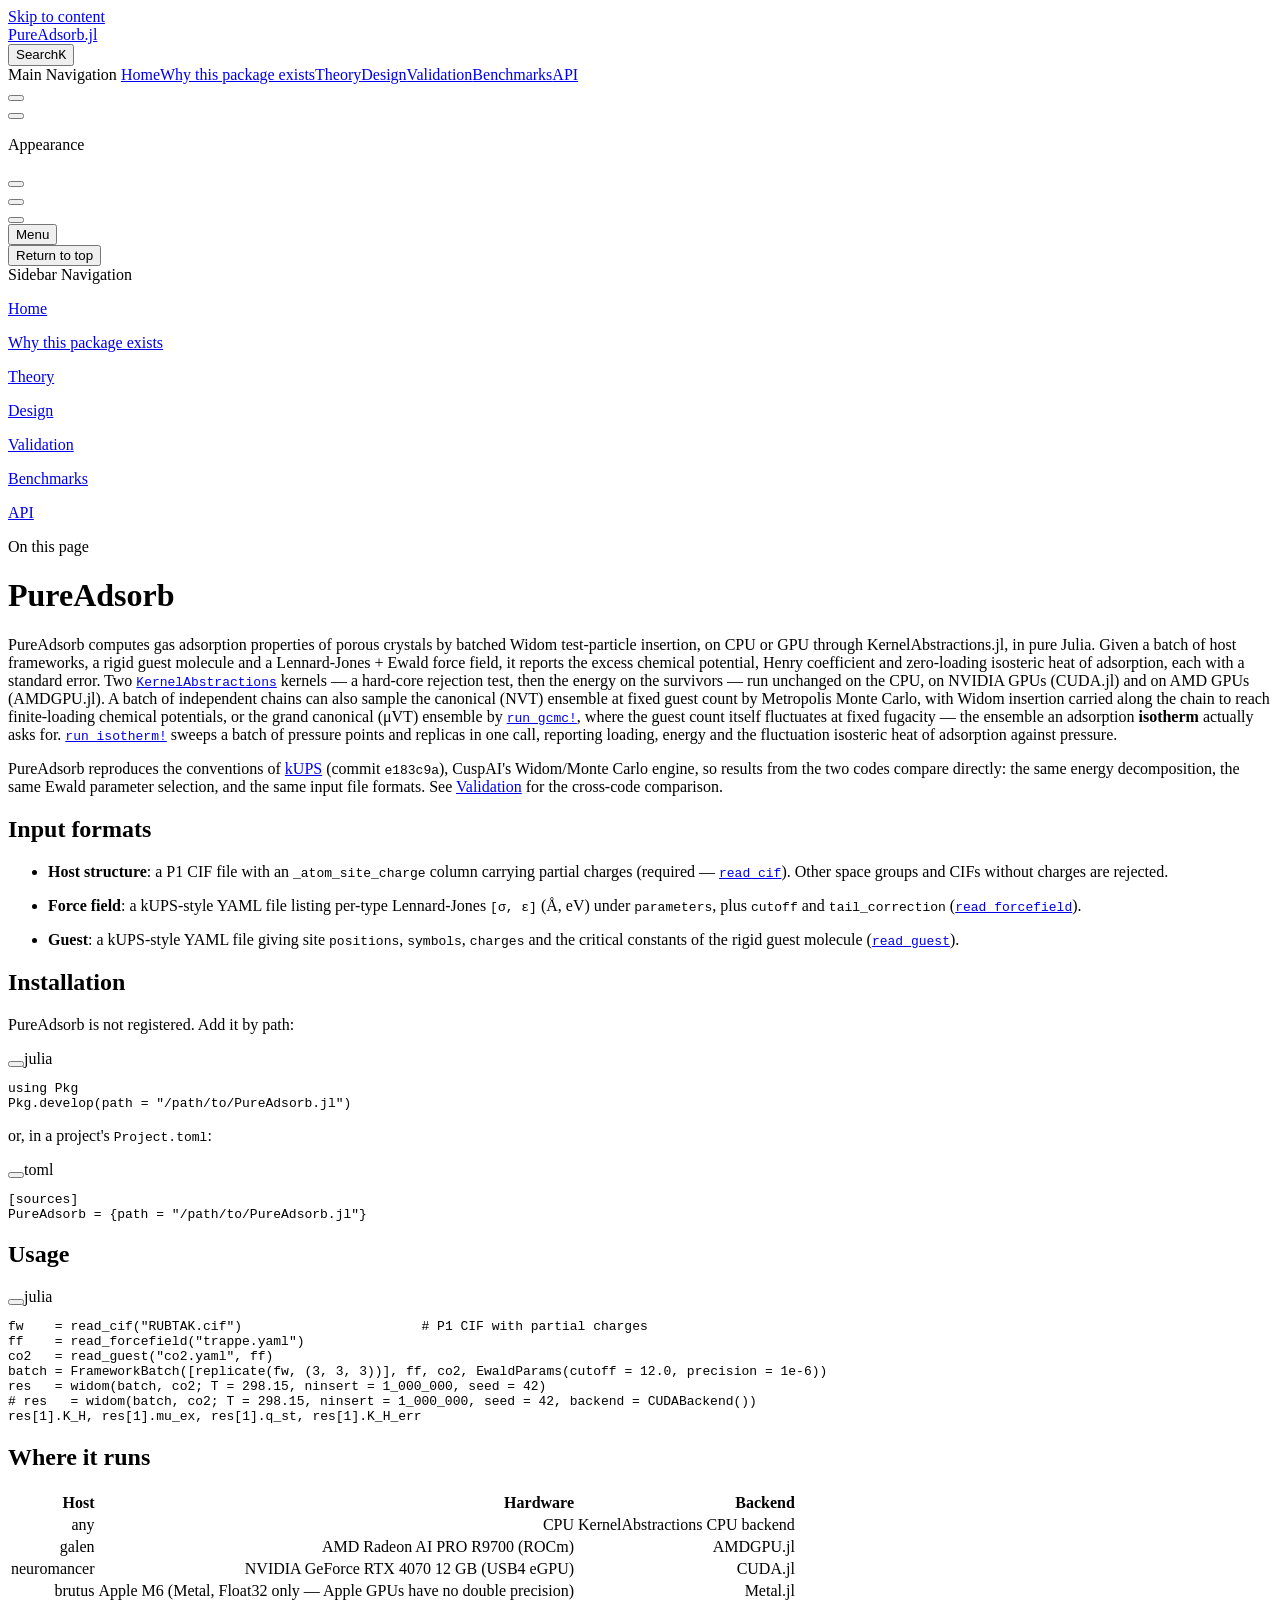
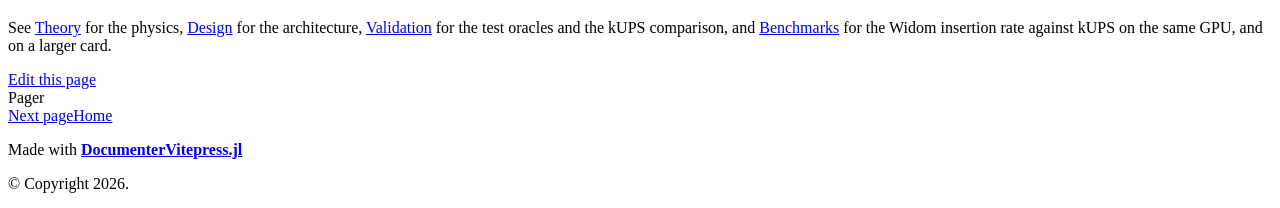
==== commit eddab788: "build based on 072d494" ====
--- a/dev/index.html
+++ b/dev/index.html
@@ -9,9 +9,9 @@
     <link rel="preload stylesheet" href="/PureAdsorb.jl/dev/assets/style.B7l5vbgL.css" as="style">
     <link rel="preload stylesheet" href="/PureAdsorb.jl/dev/vp-icons.css" as="style">
     
-    <script type="module" src="/PureAdsorb.jl/dev/assets/app.Drlv0tbn.js"></script>
+    <script type="module" src="/PureAdsorb.jl/dev/assets/app.DYTs7FGn.js"></script>
     <link rel="preload" href="/PureAdsorb.jl/dev/assets/inter-roman-latin.Di8DUHzh.woff2" as="font" type="font/woff2" crossorigin="">
-    <link rel="modulepreload" href="/PureAdsorb.jl/dev/assets/chunks/theme.DAHrXUs6.js">
+    <link rel="modulepreload" href="/PureAdsorb.jl/dev/assets/chunks/theme.BpLydFkn.js">
     <link rel="modulepreload" href="/PureAdsorb.jl/dev/assets/chunks/framework.DqDCIzK9.js">
     <link rel="modulepreload" href="/PureAdsorb.jl/dev/assets/index.md.scrIvsr9.lean.js">
     <script src="/PureAdsorb.jl/versions.js"></script>
@@ -21,7 +21,7 @@
     <script id="check-mac-os">document.documentElement.classList.toggle("mac",/Mac|iPhone|iPod|iPad/i.test(navigator.platform));</script>
   </head>
   <body>
-    <div id="app"><div class="Layout" data-v-a9a9e638><!--[--><!--]--><!--[--><span tabindex="-1" data-v-492508fc></span><a href="#VPContent" class="VPSkipLink visually-hidden" data-v-492508fc>Skip to content</a><!--]--><!----><header class="VPNav" data-v-a9a9e638 data-v-f1e365da><div class="VPNavBar" data-v-f1e365da data-v-822684d1><div class="wrapper" data-v-822684d1><div class="container" data-v-822684d1><div class="title" data-v-822684d1><div class="VPNavBarTitle has-sidebar" data-v-822684d1 data-v-0f4f798b><a class="title" href="/PureAdsorb.jl/dev/" data-v-0f4f798b><!--[--><!--]--><!----><span data-v-0f4f798b>PureAdsorb.jl</span><!--[--><!--]--></a></div></div><div class="content" data-v-822684d1><div class="content-body" data-v-822684d1><!--[--><!--[--><!--[--><!----><!--]--><!--]--><!--]--><div class="VPNavBarSearch search" data-v-822684d1><!--[--><!----><div id="local-search"><button type="button" class="DocSearch DocSearch-Button" aria-label="Search"><span class="DocSearch-Button-Container"><span class="vp-icon DocSearch-Search-Icon"></span><span class="DocSearch-Button-Placeholder">Search</span></span><span class="DocSearch-Button-Keys"><kbd class="DocSearch-Button-Key"></kbd><kbd class="DocSearch-Button-Key">K</kbd></span></button></div><!--]--></div><nav aria-labelledby="main-nav-aria-label" class="VPNavBarMenu menu" data-v-822684d1 data-v-e6d46098><span id="main-nav-aria-label" class="visually-hidden" data-v-e6d46098> Main Navigation </span><!--[--><!--[--><a class="VPLink link VPNavBarMenuLink" href="/PureAdsorb.jl/dev/index" tabindex="0" data-v-e6d46098 data-v-956ec74c><!--[--><span data-v-956ec74c>Home</span><!--]--></a><!--]--><!--[--><a class="VPLink link VPNavBarMenuLink" href="/PureAdsorb.jl/dev/theory" tabindex="0" data-v-e6d46098 data-v-956ec74c><!--[--><span data-v-956ec74c>Theory</span><!--]--></a><!--]--><!--[--><a class="VPLink link VPNavBarMenuLink" href="/PureAdsorb.jl/dev/design" tabindex="0" data-v-e6d46098 data-v-956ec74c><!--[--><span data-v-956ec74c>Design</span><!--]--></a><!--]--><!--[--><a class="VPLink link VPNavBarMenuLink" href="/PureAdsorb.jl/dev/validation" tabindex="0" data-v-e6d46098 data-v-956ec74c><!--[--><span data-v-956ec74c>Validation</span><!--]--></a><!--]--><!--[--><a class="VPLink link VPNavBarMenuLink" href="/PureAdsorb.jl/dev/benchmarks" tabindex="0" data-v-e6d46098 data-v-956ec74c><!--[--><span data-v-956ec74c>Benchmarks</span><!--]--></a><!--]--><!--[--><a class="VPLink link VPNavBarMenuLink" href="/PureAdsorb.jl/dev/api" tabindex="0" data-v-e6d46098 data-v-956ec74c><!--[--><span data-v-956ec74c>API</span><!--]--></a><!--]--><!--[--><!----><!--]--><!--]--></nav><!----><div class="VPNavBarAppearance appearance" data-v-822684d1 data-v-af096f4a><button class="VPSwitch VPSwitchAppearance" type="button" role="switch" title aria-checked="false" data-v-af096f4a data-v-e40a8bb6 data-v-4a1c76db><span class="check" data-v-4a1c76db><span class="icon" data-v-4a1c76db><!--[--><span class="vpi-sun sun" data-v-e40a8bb6></span><span class="vpi-moon moon" data-v-e40a8bb6></span><!--]--></span></span></button></div><div class="VPSocialLinks VPNavBarSocialLinks social-links" data-v-822684d1 data-v-164c457f data-v-ee7a9424><!--[--><a class="VPSocialLink no-icon" href="https://github.com/el-oso/PureAdsorb.jl" aria-label="github" target="_blank" rel="noopener" data-v-ee7a9424 data-v-d26d30cb><span class="vpi-social-github"></span></a><!--]--></div><div class="VPFlyout VPNavBarExtra extra" data-v-822684d1 data-v-925effce data-v-04f5c5e9><button type="button" class="button" aria-haspopup="true" aria-expanded="false" aria-label="extra navigation" data-v-04f5c5e9><span class="vpi-more-horizontal icon" data-v-04f5c5e9></span></button><div class="menu" data-v-04f5c5e9><div class="VPMenu" data-v-04f5c5e9 data-v-7dd3104a><!----><!--[--><!--[--><!----><div class="group" data-v-925effce><div class="item appearance" data-v-925effce><p class="label" data-v-925effce>Appearance</p><div class="appearance-action" data-v-925effce><button class="VPSwitch VPSwitchAppearance" type="button" role="switch" title aria-checked="false" data-v-925effce data-v-e40a8bb6 data-v-4a1c76db><span class="check" data-v-4a1c76db><span class="icon" data-v-4a1c76db><!--[--><span class="vpi-sun sun" data-v-e40a8bb6></span><span class="vpi-moon moon" data-v-e40a8bb6></span><!--]--></span></span></button></div></div></div><div class="group" data-v-925effce><div class="item social-links" data-v-925effce><div class="VPSocialLinks social-links-list" data-v-925effce data-v-ee7a9424><!--[--><a class="VPSocialLink no-icon" href="https://github.com/el-oso/PureAdsorb.jl" aria-label="github" target="_blank" rel="noopener" data-v-ee7a9424 data-v-d26d30cb><span class="vpi-social-github"></span></a><!--]--></div></div></div><!--]--><!--]--></div></div></div><!--[--><!--[--><!--[--><div class="VPFlyout VPNolebaseEnhancedReadabilitiesMenu VPNolebaseEnhancedReadabilitiesMenuFlyout" aria-label="Enhanced Readability" role="menuitem" data-v-04f5c5e9><button type="button" class="button" aria-haspopup="true" aria-expanded="false" data-v-04f5c5e9><span class="text" data-v-04f5c5e9><span class="i-icon-park-outline:book-open option-icon" data-v-04f5c5e9></span><!----><span class="vpi-chevron-down text-icon" data-v-04f5c5e9></span></span></button><div class="menu" data-v-04f5c5e9><div class="VPMenu" data-v-04f5c5e9 data-v-7dd3104a><!----><!--[--><!--]--></div></div></div><!--]--><!--]--><!--]--><button type="button" class="VPNavBarHamburger hamburger" aria-label="mobile navigation" aria-expanded="false" aria-controls="VPNavScreen" data-v-822684d1 data-v-5dea55bf><span class="container" data-v-5dea55bf><span class="top" data-v-5dea55bf></span><span class="middle" data-v-5dea55bf></span><span class="bottom" data-v-5dea55bf></span></span></button></div></div></div></div><div class="divider" data-v-822684d1><div class="divider-line" data-v-822684d1></div></div></div><!----></header><div class="VPLocalNav has-sidebar empty" data-v-a9a9e638 data-v-070ab83d><div class="container" data-v-070ab83d><button class="menu" aria-expanded="false" aria-controls="VPSidebarNav" data-v-070ab83d><span class="vpi-align-left menu-icon" data-v-070ab83d></span><span class="menu-text" data-v-070ab83d>Menu</span></button><div class="VPLocalNavOutlineDropdown" style="--vp-vh:0px;" data-v-070ab83d data-v-168ddf5d><button data-v-168ddf5d>Return to top</button><!----></div></div></div><aside class="VPSidebar" data-v-a9a9e638 data-v-18756405><div class="curtain" data-v-18756405></div><nav class="nav" id="VPSidebarNav" aria-labelledby="sidebar-aria-label" tabindex="-1" data-v-18756405><span class="visually-hidden" id="sidebar-aria-label" data-v-18756405> Sidebar Navigation </span><!--[--><!--]--><!--[--><div class="no-transition group" data-v-9e426adc><section class="VPSidebarItem level-0" data-v-9e426adc data-v-a4b0d9bf><!----><div class="items" data-v-a4b0d9bf><!--[--><div class="VPSidebarItem level-1 is-link" data-v-a4b0d9bf><div class="item" data-v-a4b0d9bf><div class="indicator" data-v-a4b0d9bf></div><a class="VPLink link link" href="/PureAdsorb.jl/dev/index" data-v-a4b0d9bf><!--[--><p class="text" data-v-a4b0d9bf>Home</p><!--]--></a><!----></div><!----></div><div class="VPSidebarItem level-1 is-link" data-v-a4b0d9bf><div class="item" data-v-a4b0d9bf><div class="indicator" data-v-a4b0d9bf></div><a class="VPLink link link" href="/PureAdsorb.jl/dev/theory" data-v-a4b0d9bf><!--[--><p class="text" data-v-a4b0d9bf>Theory</p><!--]--></a><!----></div><!----></div><div class="VPSidebarItem level-1 is-link" data-v-a4b0d9bf><div class="item" data-v-a4b0d9bf><div class="indicator" data-v-a4b0d9bf></div><a class="VPLink link link" href="/PureAdsorb.jl/dev/design" data-v-a4b0d9bf><!--[--><p class="text" data-v-a4b0d9bf>Design</p><!--]--></a><!----></div><!----></div><div class="VPSidebarItem level-1 is-link" data-v-a4b0d9bf><div class="item" data-v-a4b0d9bf><div class="indicator" data-v-a4b0d9bf></div><a class="VPLink link link" href="/PureAdsorb.jl/dev/validation" data-v-a4b0d9bf><!--[--><p class="text" data-v-a4b0d9bf>Validation</p><!--]--></a><!----></div><!----></div><div class="VPSidebarItem level-1 is-link" data-v-a4b0d9bf><div class="item" data-v-a4b0d9bf><div class="indicator" data-v-a4b0d9bf></div><a class="VPLink link link" href="/PureAdsorb.jl/dev/benchmarks" data-v-a4b0d9bf><!--[--><p class="text" data-v-a4b0d9bf>Benchmarks</p><!--]--></a><!----></div><!----></div><div class="VPSidebarItem level-1 is-link" data-v-a4b0d9bf><div class="item" data-v-a4b0d9bf><div class="indicator" data-v-a4b0d9bf></div><a class="VPLink link link" href="/PureAdsorb.jl/dev/api" data-v-a4b0d9bf><!--[--><p class="text" data-v-a4b0d9bf>API</p><!--]--></a><!----></div><!----></div><!--]--></div></section></div><!--]--><!--[--><!--]--></nav></aside><div class="VPContent has-sidebar" id="VPContent" data-v-a9a9e638 data-v-91765379><div class="VPDoc has-sidebar has-aside" data-v-91765379 data-v-83890dd9><!--[--><!--]--><div class="container" data-v-83890dd9><div class="aside" data-v-83890dd9><div class="aside-curtain" data-v-83890dd9></div><div class="aside-container" data-v-83890dd9><div class="aside-content" data-v-83890dd9><div class="VPDocAside" data-v-83890dd9 data-v-6d7b3c46><!--[--><!--]--><!--[--><!--]--><nav aria-labelledby="doc-outline-aria-label" class="VPDocAsideOutline" data-v-6d7b3c46 data-v-b38bf2ff><div class="content" data-v-b38bf2ff><div class="outline-marker" data-v-b38bf2ff></div><div aria-level="2" class="outline-title" id="doc-outline-aria-label" role="heading" data-v-b38bf2ff>On this page</div><ul class="VPDocOutlineItem root" data-v-b38bf2ff data-v-3f927ebe><!--[--><!--]--></ul></div></nav><!--[--><!--]--><div class="spacer" data-v-6d7b3c46></div><!--[--><!--]--><!----><!--[--><!--]--><!--[--><!--]--></div></div></div></div><div class="content" data-v-83890dd9><div class="content-container" data-v-83890dd9><!--[--><!--]--><main class="main" data-v-83890dd9><div style="position:relative;" class="vp-doc _PureAdsorb_jl_dev_" data-v-83890dd9><div><h1 id="PureAdsorb" tabindex="-1">PureAdsorb <a class="header-anchor" href="#PureAdsorb" aria-label="Permalink to &quot;PureAdsorb {#PureAdsorb}&quot;">​</a></h1><p>PureAdsorb computes gas adsorption properties of porous crystals by batched Widom test-particle insertion, on CPU or GPU through KernelAbstractions.jl, in pure Julia. Given a batch of host frameworks, a rigid guest molecule and a Lennard-Jones + Ewald force field, it reports the excess chemical potential, Henry coefficient and zero-loading isosteric heat of adsorption, each with a standard error. Two <a href="https://github.com/JuliaGPU/KernelAbstractions.jl" target="_blank" rel="noreferrer"><code>KernelAbstractions</code></a> kernels — a hard-core rejection test, then the energy on the survivors — run unchanged on the CPU, on NVIDIA GPUs (CUDA.jl) and on AMD GPUs (AMDGPU.jl). A batch of independent chains can also sample the canonical (NVT) ensemble at fixed guest count by Metropolis Monte Carlo, with Widom insertion carried along the chain to reach finite-loading chemical potentials, or the grand canonical (μVT) ensemble by <a href="/PureAdsorb.jl/dev/api#PureAdsorb.run_gcmc!-Union{Tuple{N}, Tuple{F}, Tuple{FrameworkBatch{F}, SystemState{F}, Guest{F, N}, ForceField{F}}} where {F, N}"><code>run_gcmc!</code></a>, where the guest count itself fluctuates at fixed fugacity — the ensemble an adsorption <strong>isotherm</strong> actually asks for. <a href="/PureAdsorb.jl/dev/api#PureAdsorb.run_isotherm!-Union{Tuple{N}, Tuple{F}, Tuple{Framework{F}, ForceField{F}, Guest{F, N}, EwaldParams{F}}} where {F, N}"><code>run_isotherm!</code></a> sweeps a batch of pressure points and replicas in one call, reporting loading, energy and the fluctuation isosteric heat of adsorption against pressure.</p><p>PureAdsorb reproduces the conventions of <a href="https://github.com/cusp-ai-oss/kups" target="_blank" rel="noreferrer">kUPS</a> (commit <code>e183c9a</code>), CuspAI&#39;s Widom/Monte Carlo engine, so results from the two codes compare directly: the same energy decomposition, the same Ewald parameter selection, and the same input file formats. See <a href="./validation">Validation</a> for the cross-code comparison.</p><h2 id="Input-formats" tabindex="-1">Input formats <a class="header-anchor" href="#Input-formats" aria-label="Permalink to &quot;Input formats {#Input-formats}&quot;">​</a></h2><ul><li><p><strong>Host structure</strong>: a P1 CIF file with an <code>_atom_site_charge</code> column carrying partial charges (required — <a href="/PureAdsorb.jl/dev/api#PureAdsorb.read_cif-Tuple{AbstractString}"><code>read_cif</code></a>). Other space groups and CIFs without charges are rejected.</p></li><li><p><strong>Force field</strong>: a kUPS-style YAML file listing per-type Lennard-Jones <code>[σ, ε]</code> (Å, eV) under <code>parameters</code>, plus <code>cutoff</code> and <code>tail_correction</code> (<a href="/PureAdsorb.jl/dev/api#PureAdsorb.read_forcefield-Tuple{AbstractString}"><code>read_forcefield</code></a>).</p></li><li><p><strong>Guest</strong>: a kUPS-style YAML file giving site <code>positions</code>, <code>symbols</code>, <code>charges</code> and the critical constants of the rigid guest molecule (<a href="/PureAdsorb.jl/dev/api#PureAdsorb.read_guest-Tuple{AbstractString, ForceField}"><code>read_guest</code></a>).</p></li></ul><h2 id="Installation" tabindex="-1">Installation <a class="header-anchor" href="#Installation" aria-label="Permalink to &quot;Installation {#Installation}&quot;">​</a></h2><p>PureAdsorb is not registered. Add it by path:</p><div class="language-julia vp-adaptive-theme"><button title="Copy Code" class="copy"></button><span class="lang">julia</span><pre class="shiki shiki-themes github-light github-dark vp-code" tabindex="0"><code><span class="line"><span style="--shiki-light:#D73A49;--shiki-dark:#F97583;">using</span><span style="--shiki-light:#24292E;--shiki-dark:#E1E4E8;"> Pkg</span></span>
+    <div id="app"><div class="Layout" data-v-a9a9e638><!--[--><!--]--><!--[--><span tabindex="-1" data-v-492508fc></span><a href="#VPContent" class="VPSkipLink visually-hidden" data-v-492508fc>Skip to content</a><!--]--><!----><header class="VPNav" data-v-a9a9e638 data-v-f1e365da><div class="VPNavBar" data-v-f1e365da data-v-822684d1><div class="wrapper" data-v-822684d1><div class="container" data-v-822684d1><div class="title" data-v-822684d1><div class="VPNavBarTitle has-sidebar" data-v-822684d1 data-v-0f4f798b><a class="title" href="/PureAdsorb.jl/dev/" data-v-0f4f798b><!--[--><!--]--><!----><span data-v-0f4f798b>PureAdsorb.jl</span><!--[--><!--]--></a></div></div><div class="content" data-v-822684d1><div class="content-body" data-v-822684d1><!--[--><!--[--><!--[--><!----><!--]--><!--]--><!--]--><div class="VPNavBarSearch search" data-v-822684d1><!--[--><!----><div id="local-search"><button type="button" class="DocSearch DocSearch-Button" aria-label="Search"><span class="DocSearch-Button-Container"><span class="vp-icon DocSearch-Search-Icon"></span><span class="DocSearch-Button-Placeholder">Search</span></span><span class="DocSearch-Button-Keys"><kbd class="DocSearch-Button-Key"></kbd><kbd class="DocSearch-Button-Key">K</kbd></span></button></div><!--]--></div><nav aria-labelledby="main-nav-aria-label" class="VPNavBarMenu menu" data-v-822684d1 data-v-e6d46098><span id="main-nav-aria-label" class="visually-hidden" data-v-e6d46098> Main Navigation </span><!--[--><!--[--><a class="VPLink link VPNavBarMenuLink" href="/PureAdsorb.jl/dev/index" tabindex="0" data-v-e6d46098 data-v-956ec74c><!--[--><span data-v-956ec74c>Home</span><!--]--></a><!--]--><!--[--><a class="VPLink link VPNavBarMenuLink" href="/PureAdsorb.jl/dev/context" tabindex="0" data-v-e6d46098 data-v-956ec74c><!--[--><span data-v-956ec74c>Why this package exists</span><!--]--></a><!--]--><!--[--><a class="VPLink link VPNavBarMenuLink" href="/PureAdsorb.jl/dev/theory" tabindex="0" data-v-e6d46098 data-v-956ec74c><!--[--><span data-v-956ec74c>Theory</span><!--]--></a><!--]--><!--[--><a class="VPLink link VPNavBarMenuLink" href="/PureAdsorb.jl/dev/design" tabindex="0" data-v-e6d46098 data-v-956ec74c><!--[--><span data-v-956ec74c>Design</span><!--]--></a><!--]--><!--[--><a class="VPLink link VPNavBarMenuLink" href="/PureAdsorb.jl/dev/validation" tabindex="0" data-v-e6d46098 data-v-956ec74c><!--[--><span data-v-956ec74c>Validation</span><!--]--></a><!--]--><!--[--><a class="VPLink link VPNavBarMenuLink" href="/PureAdsorb.jl/dev/benchmarks" tabindex="0" data-v-e6d46098 data-v-956ec74c><!--[--><span data-v-956ec74c>Benchmarks</span><!--]--></a><!--]--><!--[--><a class="VPLink link VPNavBarMenuLink" href="/PureAdsorb.jl/dev/api" tabindex="0" data-v-e6d46098 data-v-956ec74c><!--[--><span data-v-956ec74c>API</span><!--]--></a><!--]--><!--[--><!----><!--]--><!--]--></nav><!----><div class="VPNavBarAppearance appearance" data-v-822684d1 data-v-af096f4a><button class="VPSwitch VPSwitchAppearance" type="button" role="switch" title aria-checked="false" data-v-af096f4a data-v-e40a8bb6 data-v-4a1c76db><span class="check" data-v-4a1c76db><span class="icon" data-v-4a1c76db><!--[--><span class="vpi-sun sun" data-v-e40a8bb6></span><span class="vpi-moon moon" data-v-e40a8bb6></span><!--]--></span></span></button></div><div class="VPSocialLinks VPNavBarSocialLinks social-links" data-v-822684d1 data-v-164c457f data-v-ee7a9424><!--[--><a class="VPSocialLink no-icon" href="https://github.com/el-oso/PureAdsorb.jl" aria-label="github" target="_blank" rel="noopener" data-v-ee7a9424 data-v-d26d30cb><span class="vpi-social-github"></span></a><!--]--></div><div class="VPFlyout VPNavBarExtra extra" data-v-822684d1 data-v-925effce data-v-04f5c5e9><button type="button" class="button" aria-haspopup="true" aria-expanded="false" aria-label="extra navigation" data-v-04f5c5e9><span class="vpi-more-horizontal icon" data-v-04f5c5e9></span></button><div class="menu" data-v-04f5c5e9><div class="VPMenu" data-v-04f5c5e9 data-v-7dd3104a><!----><!--[--><!--[--><!----><div class="group" data-v-925effce><div class="item appearance" data-v-925effce><p class="label" data-v-925effce>Appearance</p><div class="appearance-action" data-v-925effce><button class="VPSwitch VPSwitchAppearance" type="button" role="switch" title aria-checked="false" data-v-925effce data-v-e40a8bb6 data-v-4a1c76db><span class="check" data-v-4a1c76db><span class="icon" data-v-4a1c76db><!--[--><span class="vpi-sun sun" data-v-e40a8bb6></span><span class="vpi-moon moon" data-v-e40a8bb6></span><!--]--></span></span></button></div></div></div><div class="group" data-v-925effce><div class="item social-links" data-v-925effce><div class="VPSocialLinks social-links-list" data-v-925effce data-v-ee7a9424><!--[--><a class="VPSocialLink no-icon" href="https://github.com/el-oso/PureAdsorb.jl" aria-label="github" target="_blank" rel="noopener" data-v-ee7a9424 data-v-d26d30cb><span class="vpi-social-github"></span></a><!--]--></div></div></div><!--]--><!--]--></div></div></div><!--[--><!--[--><!--[--><div class="VPFlyout VPNolebaseEnhancedReadabilitiesMenu VPNolebaseEnhancedReadabilitiesMenuFlyout" aria-label="Enhanced Readability" role="menuitem" data-v-04f5c5e9><button type="button" class="button" aria-haspopup="true" aria-expanded="false" data-v-04f5c5e9><span class="text" data-v-04f5c5e9><span class="i-icon-park-outline:book-open option-icon" data-v-04f5c5e9></span><!----><span class="vpi-chevron-down text-icon" data-v-04f5c5e9></span></span></button><div class="menu" data-v-04f5c5e9><div class="VPMenu" data-v-04f5c5e9 data-v-7dd3104a><!----><!--[--><!--]--></div></div></div><!--]--><!--]--><!--]--><button type="button" class="VPNavBarHamburger hamburger" aria-label="mobile navigation" aria-expanded="false" aria-controls="VPNavScreen" data-v-822684d1 data-v-5dea55bf><span class="container" data-v-5dea55bf><span class="top" data-v-5dea55bf></span><span class="middle" data-v-5dea55bf></span><span class="bottom" data-v-5dea55bf></span></span></button></div></div></div></div><div class="divider" data-v-822684d1><div class="divider-line" data-v-822684d1></div></div></div><!----></header><div class="VPLocalNav has-sidebar empty" data-v-a9a9e638 data-v-070ab83d><div class="container" data-v-070ab83d><button class="menu" aria-expanded="false" aria-controls="VPSidebarNav" data-v-070ab83d><span class="vpi-align-left menu-icon" data-v-070ab83d></span><span class="menu-text" data-v-070ab83d>Menu</span></button><div class="VPLocalNavOutlineDropdown" style="--vp-vh:0px;" data-v-070ab83d data-v-168ddf5d><button data-v-168ddf5d>Return to top</button><!----></div></div></div><aside class="VPSidebar" data-v-a9a9e638 data-v-18756405><div class="curtain" data-v-18756405></div><nav class="nav" id="VPSidebarNav" aria-labelledby="sidebar-aria-label" tabindex="-1" data-v-18756405><span class="visually-hidden" id="sidebar-aria-label" data-v-18756405> Sidebar Navigation </span><!--[--><!--]--><!--[--><div class="no-transition group" data-v-9e426adc><section class="VPSidebarItem level-0" data-v-9e426adc data-v-a4b0d9bf><!----><div class="items" data-v-a4b0d9bf><!--[--><div class="VPSidebarItem level-1 is-link" data-v-a4b0d9bf><div class="item" data-v-a4b0d9bf><div class="indicator" data-v-a4b0d9bf></div><a class="VPLink link link" href="/PureAdsorb.jl/dev/index" data-v-a4b0d9bf><!--[--><p class="text" data-v-a4b0d9bf>Home</p><!--]--></a><!----></div><!----></div><div class="VPSidebarItem level-1 is-link" data-v-a4b0d9bf><div class="item" data-v-a4b0d9bf><div class="indicator" data-v-a4b0d9bf></div><a class="VPLink link link" href="/PureAdsorb.jl/dev/context" data-v-a4b0d9bf><!--[--><p class="text" data-v-a4b0d9bf>Why this package exists</p><!--]--></a><!----></div><!----></div><div class="VPSidebarItem level-1 is-link" data-v-a4b0d9bf><div class="item" data-v-a4b0d9bf><div class="indicator" data-v-a4b0d9bf></div><a class="VPLink link link" href="/PureAdsorb.jl/dev/theory" data-v-a4b0d9bf><!--[--><p class="text" data-v-a4b0d9bf>Theory</p><!--]--></a><!----></div><!----></div><div class="VPSidebarItem level-1 is-link" data-v-a4b0d9bf><div class="item" data-v-a4b0d9bf><div class="indicator" data-v-a4b0d9bf></div><a class="VPLink link link" href="/PureAdsorb.jl/dev/design" data-v-a4b0d9bf><!--[--><p class="text" data-v-a4b0d9bf>Design</p><!--]--></a><!----></div><!----></div><div class="VPSidebarItem level-1 is-link" data-v-a4b0d9bf><div class="item" data-v-a4b0d9bf><div class="indicator" data-v-a4b0d9bf></div><a class="VPLink link link" href="/PureAdsorb.jl/dev/validation" data-v-a4b0d9bf><!--[--><p class="text" data-v-a4b0d9bf>Validation</p><!--]--></a><!----></div><!----></div><div class="VPSidebarItem level-1 is-link" data-v-a4b0d9bf><div class="item" data-v-a4b0d9bf><div class="indicator" data-v-a4b0d9bf></div><a class="VPLink link link" href="/PureAdsorb.jl/dev/benchmarks" data-v-a4b0d9bf><!--[--><p class="text" data-v-a4b0d9bf>Benchmarks</p><!--]--></a><!----></div><!----></div><div class="VPSidebarItem level-1 is-link" data-v-a4b0d9bf><div class="item" data-v-a4b0d9bf><div class="indicator" data-v-a4b0d9bf></div><a class="VPLink link link" href="/PureAdsorb.jl/dev/api" data-v-a4b0d9bf><!--[--><p class="text" data-v-a4b0d9bf>API</p><!--]--></a><!----></div><!----></div><!--]--></div></section></div><!--]--><!--[--><!--]--></nav></aside><div class="VPContent has-sidebar" id="VPContent" data-v-a9a9e638 data-v-91765379><div class="VPDoc has-sidebar has-aside" data-v-91765379 data-v-83890dd9><!--[--><!--]--><div class="container" data-v-83890dd9><div class="aside" data-v-83890dd9><div class="aside-curtain" data-v-83890dd9></div><div class="aside-container" data-v-83890dd9><div class="aside-content" data-v-83890dd9><div class="VPDocAside" data-v-83890dd9 data-v-6d7b3c46><!--[--><!--]--><!--[--><!--]--><nav aria-labelledby="doc-outline-aria-label" class="VPDocAsideOutline" data-v-6d7b3c46 data-v-b38bf2ff><div class="content" data-v-b38bf2ff><div class="outline-marker" data-v-b38bf2ff></div><div aria-level="2" class="outline-title" id="doc-outline-aria-label" role="heading" data-v-b38bf2ff>On this page</div><ul class="VPDocOutlineItem root" data-v-b38bf2ff data-v-3f927ebe><!--[--><!--]--></ul></div></nav><!--[--><!--]--><div class="spacer" data-v-6d7b3c46></div><!--[--><!--]--><!----><!--[--><!--]--><!--[--><!--]--></div></div></div></div><div class="content" data-v-83890dd9><div class="content-container" data-v-83890dd9><!--[--><!--]--><main class="main" data-v-83890dd9><div style="position:relative;" class="vp-doc _PureAdsorb_jl_dev_" data-v-83890dd9><div><h1 id="PureAdsorb" tabindex="-1">PureAdsorb <a class="header-anchor" href="#PureAdsorb" aria-label="Permalink to &quot;PureAdsorb {#PureAdsorb}&quot;">​</a></h1><p>PureAdsorb computes gas adsorption properties of porous crystals by batched Widom test-particle insertion, on CPU or GPU through KernelAbstractions.jl, in pure Julia. Given a batch of host frameworks, a rigid guest molecule and a Lennard-Jones + Ewald force field, it reports the excess chemical potential, Henry coefficient and zero-loading isosteric heat of adsorption, each with a standard error. Two <a href="https://github.com/JuliaGPU/KernelAbstractions.jl" target="_blank" rel="noreferrer"><code>KernelAbstractions</code></a> kernels — a hard-core rejection test, then the energy on the survivors — run unchanged on the CPU, on NVIDIA GPUs (CUDA.jl) and on AMD GPUs (AMDGPU.jl). A batch of independent chains can also sample the canonical (NVT) ensemble at fixed guest count by Metropolis Monte Carlo, with Widom insertion carried along the chain to reach finite-loading chemical potentials, or the grand canonical (μVT) ensemble by <a href="/PureAdsorb.jl/dev/api#PureAdsorb.run_gcmc!-Union{Tuple{N}, Tuple{F}, Tuple{FrameworkBatch{F}, SystemState{F}, Guest{F, N}, ForceField{F}}} where {F, N}"><code>run_gcmc!</code></a>, where the guest count itself fluctuates at fixed fugacity — the ensemble an adsorption <strong>isotherm</strong> actually asks for. <a href="/PureAdsorb.jl/dev/api#PureAdsorb.run_isotherm!-Union{Tuple{N}, Tuple{F}, Tuple{Framework{F}, ForceField{F}, Guest{F, N}, EwaldParams{F}}} where {F, N}"><code>run_isotherm!</code></a> sweeps a batch of pressure points and replicas in one call, reporting loading, energy and the fluctuation isosteric heat of adsorption against pressure.</p><p>PureAdsorb reproduces the conventions of <a href="https://github.com/cusp-ai-oss/kups" target="_blank" rel="noreferrer">kUPS</a> (commit <code>e183c9a</code>), CuspAI&#39;s Widom/Monte Carlo engine, so results from the two codes compare directly: the same energy decomposition, the same Ewald parameter selection, and the same input file formats. See <a href="./validation">Validation</a> for the cross-code comparison.</p><h2 id="Input-formats" tabindex="-1">Input formats <a class="header-anchor" href="#Input-formats" aria-label="Permalink to &quot;Input formats {#Input-formats}&quot;">​</a></h2><ul><li><p><strong>Host structure</strong>: a P1 CIF file with an <code>_atom_site_charge</code> column carrying partial charges (required — <a href="/PureAdsorb.jl/dev/api#PureAdsorb.read_cif-Tuple{AbstractString}"><code>read_cif</code></a>). Other space groups and CIFs without charges are rejected.</p></li><li><p><strong>Force field</strong>: a kUPS-style YAML file listing per-type Lennard-Jones <code>[σ, ε]</code> (Å, eV) under <code>parameters</code>, plus <code>cutoff</code> and <code>tail_correction</code> (<a href="/PureAdsorb.jl/dev/api#PureAdsorb.read_forcefield-Tuple{AbstractString}"><code>read_forcefield</code></a>).</p></li><li><p><strong>Guest</strong>: a kUPS-style YAML file giving site <code>positions</code>, <code>symbols</code>, <code>charges</code> and the critical constants of the rigid guest molecule (<a href="/PureAdsorb.jl/dev/api#PureAdsorb.read_guest-Tuple{AbstractString, ForceField}"><code>read_guest</code></a>).</p></li></ul><h2 id="Installation" tabindex="-1">Installation <a class="header-anchor" href="#Installation" aria-label="Permalink to &quot;Installation {#Installation}&quot;">​</a></h2><p>PureAdsorb is not registered. Add it by path:</p><div class="language-julia vp-adaptive-theme"><button title="Copy Code" class="copy"></button><span class="lang">julia</span><pre class="shiki shiki-themes github-light github-dark vp-code" tabindex="0"><code><span class="line"><span style="--shiki-light:#D73A49;--shiki-dark:#F97583;">using</span><span style="--shiki-light:#24292E;--shiki-dark:#E1E4E8;"> Pkg</span></span>
 <span class="line"><span style="--shiki-light:#24292E;--shiki-dark:#E1E4E8;">Pkg</span><span style="--shiki-light:#D73A49;--shiki-dark:#F97583;">.</span><span style="--shiki-light:#005CC5;--shiki-dark:#79B8FF;">develop</span><span style="--shiki-light:#24292E;--shiki-dark:#E1E4E8;">(path </span><span style="--shiki-light:#D73A49;--shiki-dark:#F97583;">=</span><span style="--shiki-light:#032F62;--shiki-dark:#9ECBFF;"> &quot;/path/to/PureAdsorb.jl&quot;</span><span style="--shiki-light:#24292E;--shiki-dark:#E1E4E8;">)</span></span></code></pre></div><p>or, in a project&#39;s <code>Project.toml</code>:</p><div class="language-toml vp-adaptive-theme"><button title="Copy Code" class="copy"></button><span class="lang">toml</span><pre class="shiki shiki-themes github-light github-dark vp-code" tabindex="0"><code><span class="line"><span style="--shiki-light:#24292E;--shiki-dark:#E1E4E8;">[</span><span style="--shiki-light:#6F42C1;--shiki-dark:#B392F0;">sources</span><span style="--shiki-light:#24292E;--shiki-dark:#E1E4E8;">]</span></span>
 <span class="line"><span style="--shiki-light:#24292E;--shiki-dark:#E1E4E8;">PureAdsorb = {path = </span><span style="--shiki-light:#032F62;--shiki-dark:#9ECBFF;">&quot;/path/to/PureAdsorb.jl&quot;</span><span style="--shiki-light:#24292E;--shiki-dark:#E1E4E8;">}</span></span></code></pre></div><h2 id="Usage" tabindex="-1">Usage <a class="header-anchor" href="#Usage" aria-label="Permalink to &quot;Usage {#Usage}&quot;">​</a></h2><div class="language-julia vp-adaptive-theme"><button title="Copy Code" class="copy"></button><span class="lang">julia</span><pre class="shiki shiki-themes github-light github-dark vp-code" tabindex="0"><code><span class="line"><span style="--shiki-light:#24292E;--shiki-dark:#E1E4E8;">fw    </span><span style="--shiki-light:#D73A49;--shiki-dark:#F97583;">=</span><span style="--shiki-light:#005CC5;--shiki-dark:#79B8FF;"> read_cif</span><span style="--shiki-light:#24292E;--shiki-dark:#E1E4E8;">(</span><span style="--shiki-light:#032F62;--shiki-dark:#9ECBFF;">&quot;RUBTAK.cif&quot;</span><span style="--shiki-light:#24292E;--shiki-dark:#E1E4E8;">)                       </span><span style="--shiki-light:#6A737D;--shiki-dark:#6A737D;"># P1 CIF with partial charges</span></span>
 <span class="line"><span style="--shiki-light:#24292E;--shiki-dark:#E1E4E8;">ff    </span><span style="--shiki-light:#D73A49;--shiki-dark:#F97583;">=</span><span style="--shiki-light:#005CC5;--shiki-dark:#79B8FF;"> read_forcefield</span><span style="--shiki-light:#24292E;--shiki-dark:#E1E4E8;">(</span><span style="--shiki-light:#032F62;--shiki-dark:#9ECBFF;">&quot;trappe.yaml&quot;</span><span style="--shiki-light:#24292E;--shiki-dark:#E1E4E8;">)</span></span>
@@ -30,7 +30,7 @@
 <span class="line"><span style="--shiki-light:#24292E;--shiki-dark:#E1E4E8;">res   </span><span style="--shiki-light:#D73A49;--shiki-dark:#F97583;">=</span><span style="--shiki-light:#005CC5;--shiki-dark:#79B8FF;"> widom</span><span style="--shiki-light:#24292E;--shiki-dark:#E1E4E8;">(batch, co2; T </span><span style="--shiki-light:#D73A49;--shiki-dark:#F97583;">=</span><span style="--shiki-light:#005CC5;--shiki-dark:#79B8FF;"> 298.15</span><span style="--shiki-light:#24292E;--shiki-dark:#E1E4E8;">, ninsert </span><span style="--shiki-light:#D73A49;--shiki-dark:#F97583;">=</span><span style="--shiki-light:#005CC5;--shiki-dark:#79B8FF;"> 1_000_000</span><span style="--shiki-light:#24292E;--shiki-dark:#E1E4E8;">, seed </span><span style="--shiki-light:#D73A49;--shiki-dark:#F97583;">=</span><span style="--shiki-light:#005CC5;--shiki-dark:#79B8FF;"> 42</span><span style="--shiki-light:#24292E;--shiki-dark:#E1E4E8;">)</span></span>
 <span class="line"><span style="--shiki-light:#6A737D;--shiki-dark:#6A737D;"># res   = widom(batch, co2; T = 298.15, ninsert = 1_000_000, seed = 42, backend = CUDABackend())</span></span>
 <span class="line"><span style="--shiki-light:#24292E;--shiki-dark:#E1E4E8;">res[</span><span style="--shiki-light:#005CC5;--shiki-dark:#79B8FF;">1</span><span style="--shiki-light:#24292E;--shiki-dark:#E1E4E8;">]</span><span style="--shiki-light:#D73A49;--shiki-dark:#F97583;">.</span><span style="--shiki-light:#24292E;--shiki-dark:#E1E4E8;">K_H, res[</span><span style="--shiki-light:#005CC5;--shiki-dark:#79B8FF;">1</span><span style="--shiki-light:#24292E;--shiki-dark:#E1E4E8;">]</span><span style="--shiki-light:#D73A49;--shiki-dark:#F97583;">.</span><span style="--shiki-light:#24292E;--shiki-dark:#E1E4E8;">mu_ex, res[</span><span style="--shiki-light:#005CC5;--shiki-dark:#79B8FF;">1</span><span style="--shiki-light:#24292E;--shiki-dark:#E1E4E8;">]</span><span style="--shiki-light:#D73A49;--shiki-dark:#F97583;">.</span><span style="--shiki-light:#24292E;--shiki-dark:#E1E4E8;">q_st, res[</span><span style="--shiki-light:#005CC5;--shiki-dark:#79B8FF;">1</span><span style="--shiki-light:#24292E;--shiki-dark:#E1E4E8;">]</span><span style="--shiki-light:#D73A49;--shiki-dark:#F97583;">.</span><span style="--shiki-light:#24292E;--shiki-dark:#E1E4E8;">K_H_err</span></span></code></pre></div><h2 id="Where-it-runs" tabindex="-1">Where it runs <a class="header-anchor" href="#Where-it-runs" aria-label="Permalink to &quot;Where it runs {#Where-it-runs}&quot;">​</a></h2><table tabindex="0"><thead><tr><th style="text-align:right;">Host</th><th style="text-align:right;">Hardware</th><th style="text-align:right;">Backend</th></tr></thead><tbody><tr><td style="text-align:right;">any</td><td style="text-align:right;">CPU</td><td style="text-align:right;">KernelAbstractions CPU backend</td></tr><tr><td style="text-align:right;">galen</td><td style="text-align:right;">AMD Radeon AI PRO R9700 (ROCm)</td><td style="text-align:right;">AMDGPU.jl</td></tr><tr><td style="text-align:right;">neuromancer</td><td style="text-align:right;">NVIDIA GeForce RTX 4070 12 GB (USB4 eGPU)</td><td style="text-align:right;">CUDA.jl</td></tr><tr><td style="text-align:right;">brutus</td><td style="text-align:right;">Apple M6 (Metal, Float32 only — Apple GPUs have no double precision)</td><td style="text-align:right;">Metal.jl</td></tr></tbody></table><p>See <a href="./theory">Theory</a> for the physics, <a href="./design">Design</a> for the architecture, <a href="./validation">Validation</a> for the test oracles and the kUPS comparison, and <a href="./benchmarks">Benchmarks</a> for the Widom insertion rate against kUPS on the same GPU, and on a larger card.</p></div></div></main><footer class="VPDocFooter" data-v-83890dd9 data-v-4f9813fa><!--[--><!--]--><div class="edit-info" data-v-4f9813fa><div class="edit-link" data-v-4f9813fa><a class="VPLink link vp-external-link-icon no-icon edit-link-button" href="https://github.com/el-oso/PureAdsorb.jl/edit/master/docs/src/index.md" target="_blank" rel="noreferrer" data-v-4f9813fa><!--[--><span class="vpi-square-pen edit-link-icon" data-v-4f9813fa></span> Edit this page<!--]--></a></div><!----></div><nav class="prev-next" aria-labelledby="doc-footer-aria-label" data-v-4f9813fa><span class="visually-hidden" id="doc-footer-aria-label" data-v-4f9813fa>Pager</span><div class="pager" data-v-4f9813fa><!----></div><div class="pager" data-v-4f9813fa><a class="VPLink link pager-link next" href="/PureAdsorb.jl/dev/index" data-v-4f9813fa><!--[--><span class="desc" data-v-4f9813fa>Next page</span><span class="title" data-v-4f9813fa>Home</span><!--]--></a></div></nav></footer><!--[--><!--]--></div></div></div><!--[--><!--]--></div></div><footer class="VPFooter has-sidebar" data-v-a9a9e638 data-v-c970a860><div class="container" data-v-c970a860><p class="message" data-v-c970a860>Made with <a href="https://luxdl.github.io/DocumenterVitepress.jl/dev/" target="_blank"><strong>DocumenterVitepress.jl</strong></a><br></p><p class="copyright" data-v-c970a860>© Copyright 2026.</p></div></footer><!--[--><!--]--></div></div>
-    <script>window.__VP_HASH_MAP__=JSON.parse("{\"api.md\":\"DqY8mUuc\",\"benchmarks.md\":\"BU0Cpggc\",\"design.md\":\"VUl8D90H\",\"index.md\":\"scrIvsr9\",\"theory.md\":\"Demgnkqj\",\"validation.md\":\"30GWhSdB\"}");window.__VP_SITE_DATA__=JSON.parse("{\"lang\":\"en-US\",\"dir\":\"ltr\",\"title\":\"PureAdsorb.jl\",\"description\":\"Documentation for PureAdsorb.jl\",\"base\":\"/PureAdsorb.jl/dev/\",\"head\":[],\"router\":{\"prefetchLinks\":true},\"appearance\":true,\"themeConfig\":{\"outline\":\"deep\",\"search\":{\"provider\":\"local\",\"options\":{\"detailedView\":true}},\"nav\":[{\"text\":\"Home\",\"link\":\"/index\"},{\"text\":\"Theory\",\"link\":\"/theory\"},{\"text\":\"Design\",\"link\":\"/design\"},{\"text\":\"Validation\",\"link\":\"/validation\"},{\"text\":\"Benchmarks\",\"link\":\"/benchmarks\"},{\"text\":\"API\",\"link\":\"/api\"},{\"component\":\"VersionPicker\"}],\"sidebar\":[{\"text\":\"Home\",\"link\":\"/index\"},{\"text\":\"Theory\",\"link\":\"/theory\"},{\"text\":\"Design\",\"link\":\"/design\"},{\"text\":\"Validation\",\"link\":\"/validation\"},{\"text\":\"Benchmarks\",\"link\":\"/benchmarks\"},{\"text\":\"API\",\"link\":\"/api\"}],\"sidebarDrawer\":false,\"editLink\":{\"pattern\":\"https://github.com/el-oso/PureAdsorb.jl/edit/master/docs/src/:path\"},\"socialLinks\":[{\"icon\":\"github\",\"link\":\"https://github.com/el-oso/PureAdsorb.jl\"}],\"footer\":{\"message\":\"Made with <a href=\\\"https://luxdl.github.io/DocumenterVitepress.jl/dev/\\\" target=\\\"_blank\\\"><strong>DocumenterVitepress.jl</strong></a><br>\",\"copyright\":\"© Copyright 2026.\"}},\"locales\":{},\"scrollOffset\":134,\"cleanUrls\":true}");</script>
+    <script>window.__VP_HASH_MAP__=JSON.parse("{\"api.md\":\"DqY8mUuc\",\"benchmarks.md\":\"OSq4Q1n_\",\"context.md\":\"CJ7qr-OL\",\"design.md\":\"VUl8D90H\",\"index.md\":\"scrIvsr9\",\"theory.md\":\"Demgnkqj\",\"validation.md\":\"3pQojmCW\"}");window.__VP_SITE_DATA__=JSON.parse("{\"lang\":\"en-US\",\"dir\":\"ltr\",\"title\":\"PureAdsorb.jl\",\"description\":\"Documentation for PureAdsorb.jl\",\"base\":\"/PureAdsorb.jl/dev/\",\"head\":[],\"router\":{\"prefetchLinks\":true},\"appearance\":true,\"themeConfig\":{\"outline\":\"deep\",\"search\":{\"provider\":\"local\",\"options\":{\"detailedView\":true}},\"nav\":[{\"text\":\"Home\",\"link\":\"/index\"},{\"text\":\"Why this package exists\",\"link\":\"/context\"},{\"text\":\"Theory\",\"link\":\"/theory\"},{\"text\":\"Design\",\"link\":\"/design\"},{\"text\":\"Validation\",\"link\":\"/validation\"},{\"text\":\"Benchmarks\",\"link\":\"/benchmarks\"},{\"text\":\"API\",\"link\":\"/api\"},{\"component\":\"VersionPicker\"}],\"sidebar\":[{\"text\":\"Home\",\"link\":\"/index\"},{\"text\":\"Why this package exists\",\"link\":\"/context\"},{\"text\":\"Theory\",\"link\":\"/theory\"},{\"text\":\"Design\",\"link\":\"/design\"},{\"text\":\"Validation\",\"link\":\"/validation\"},{\"text\":\"Benchmarks\",\"link\":\"/benchmarks\"},{\"text\":\"API\",\"link\":\"/api\"}],\"sidebarDrawer\":false,\"editLink\":{\"pattern\":\"https://github.com/el-oso/PureAdsorb.jl/edit/master/docs/src/:path\"},\"socialLinks\":[{\"icon\":\"github\",\"link\":\"https://github.com/el-oso/PureAdsorb.jl\"}],\"footer\":{\"message\":\"Made with <a href=\\\"https://luxdl.github.io/DocumenterVitepress.jl/dev/\\\" target=\\\"_blank\\\"><strong>DocumenterVitepress.jl</strong></a><br>\",\"copyright\":\"© Copyright 2026.\"}},\"locales\":{},\"scrollOffset\":134,\"cleanUrls\":true}");</script>
     
   </body>
 </html>
